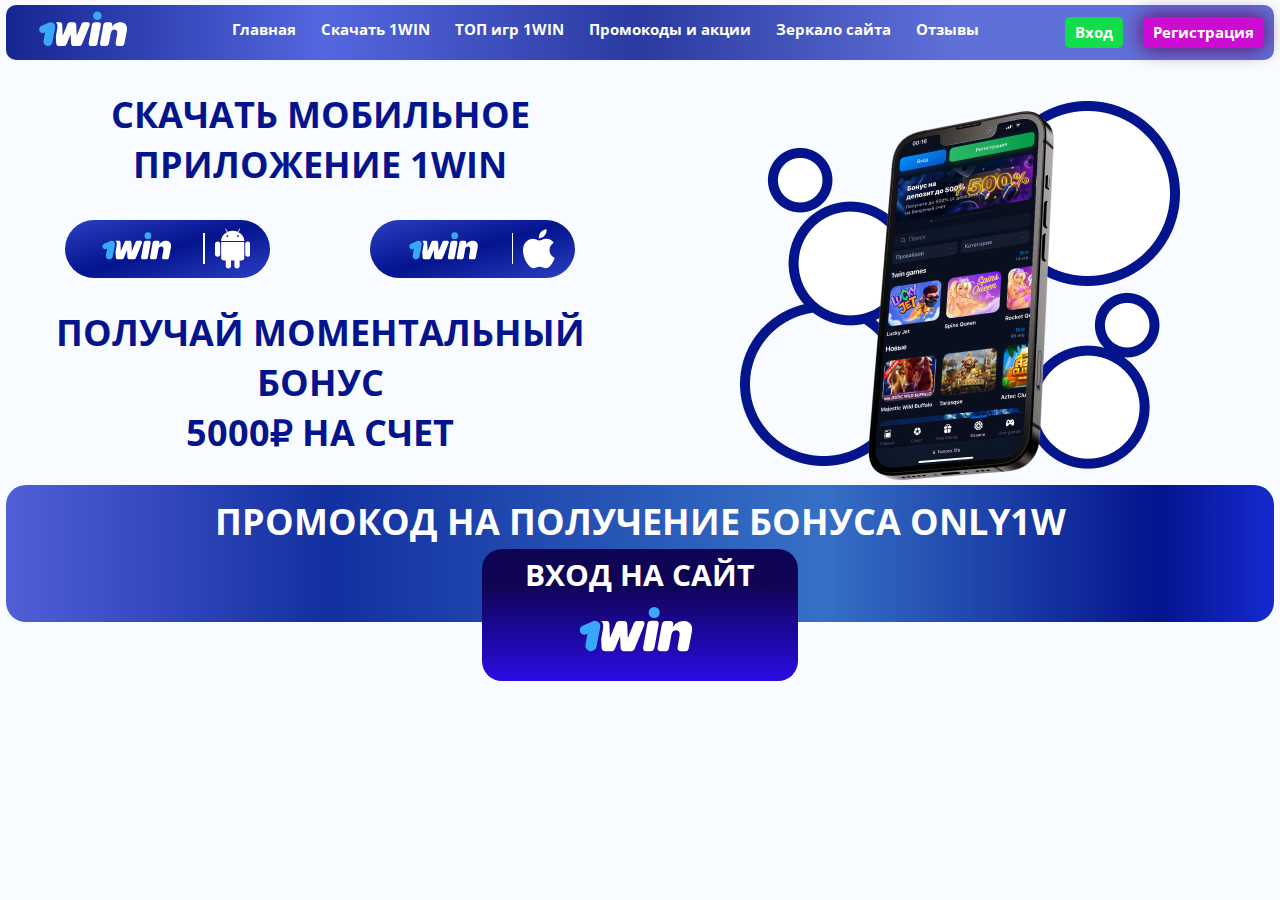
==== download.html @ 94559696 "add title download page" ====
<!DOCTYPE html>
<html lang="en">

<head>
    <meta charset="UTF-8">
    <meta name="viewport" content="width=device-width, initial-scale=1.0">
    <link rel="preconnect" href="https://fonts.googleapis.com">
    <link rel="preconnect" href="https://fonts.gstatic.com" crossorigin>
    <link href="https://fonts.googleapis.com/css2?family=Open+Sans:ital,wght@0,300..800;1,300..800&display=swap"
        rel="stylesheet">
    <link rel="stylesheet"
        href="https://fonts.googleapis.com/css2?family=Material+Symbols+Outlined:opsz,wght,FILL,GRAD@20..48,100..700,0..1,-50..200" />
    <link rel="stylesheet" href="./css/reset.css">
    <link rel="stylesheet" href="./css/index.css">
    <title>1win</title>
</head>

<body>
    <div class="wrapper">
        <div class="wrapper">

            <header>
                <div class="burger">
                    <div class="burger_button" id="burger_button">
                        <div class="burger_menu" id="burger_menu">
                            <hr id="burger_hr" class="burger_hr">
                        </div>
                    </div>

                </div>
                <div class="logo">
                    <svg data-v-66724ed8="" version="1.1" class="logo_img" xmlns="http://www.w3.org/2000/svg" x="0px"
                        y="0px" viewBox="0 0 970 493" xml:space="preserve">
                        <rect data-v-66724ed8="" x="0.1" y="0" width="970" height="493" class="st0" fill="none">
                        </rect>
                        <g data-v-66724ed8="">
                            <linearGradient data-v-66724ed8="" gradientUnits="userSpaceOnUse" x1="170.9794" y1="475.136"
                                x2="170.9794" y2="252.1185" gradientTransform="matrix(1 0 0 1 0 -92.9841)">
                                <stop data-v-66724ed8="" offset="0" style="stop-color: rgb(1, 103, 202);"></stop>
                                <stop data-v-66724ed8="" offset="1" style="stop-color: rgb(56, 168, 250);"></stop>
                            </linearGradient>
                            <path data-v-66724ed8="" fill="rgb(56, 168, 250)"
                                d="M235,207.3c3.6-17.3-2.9-29.7-14.5-37.8c-10.6-7.1-24-8.1-38.2-1.1L123.3,195 c-14.8,6.7-21.2,24-14.8,38.5c6.7,14.8,23.7,21.2,38.5,14.8l7.8-3.6l-12.7,69c-3.6,20.8,9.9,37.8,28.3,41.4 c19.5,3.6,38.5-9.2,41.7-28.7L235,207.3z"
                                class="st1"></path>
                            <linearGradient data-v-66724ed8="" gradientUnits="userSpaceOnUse" x1="707.7445"
                                y1="453.6779" x2="707.7445" y2="251.8257"
                                gradientTransform="matrix(1 0 0 1 0 -92.9841)">
                                <stop data-v-66724ed8="" offset="0" style="stop-color: rgb(200, 199, 199);"></stop>
                                <stop data-v-66724ed8="" offset="7.627892e-02" style="stop-color: rgb(214, 213, 213);">
                                </stop>
                                <stop data-v-66724ed8="" offset="0.216" style="stop-color: rgb(232, 232, 232);">
                                </stop>
                                <stop data-v-66724ed8="" offset="0.3802" style="stop-color: rgb(245, 245, 245);">
                                </stop>
                                <stop data-v-66724ed8="" offset="0.5898" style="stop-color: rgb(253, 253, 253);">
                                </stop>
                                <stop data-v-66724ed8="" offset="1" style="stop-color: rgb(255, 255, 255);"></stop>
                            </linearGradient>
                            <path data-v-66724ed8="" fill="rgb(255, 255, 255)"
                                d="M771.7,164.4c-32.5-4.7-65.3,14.3-77.8,41.1l2.1-11.7c5.3-23.7-4.6-30-21.5-30h-21.9 c-20.8,0-25.5,11.3-28,24.4l-25.5,141.4c-2.1,9.6-0.7,26.2,18,26.2h30.4c18,0,21.5-14.1,24-27.6l12.3-67.9 c2.9-15.5,5.3-23,10.6-28.7c8.1-9.2,24.4-13.4,35.7-4.2c6.7,5.6,9.2,15.2,7.4,28.7l-12.3,73.5c-2.7,16.3,4.2,26.2,17.7,26.2h30.4 c17.3,0,20.8-13.4,23.3-27.6l17.8-92.1C822.7,202.9,811,170.1,771.7,164.4z"
                                class="st2"></path>
                            <linearGradient data-v-66724ed8="" gradientUnits="userSpaceOnUse" x1="576.8108"
                                y1="256.0479" x2="576.8108" y2="156.935" gradientTransform="matrix(1 0 0 1 0 -92.9841)">
                                <stop data-v-66724ed8="" offset="0" style="stop-color: rgb(1, 103, 202);"></stop>
                                <stop data-v-66724ed8="" offset="1" style="stop-color: rgb(56, 168, 250);"></stop>
                            </linearGradient>
                            <ellipse data-v-66724ed8="" fill="rgb(56, 168, 250)" cx="576.8" cy="110.7" rx="35" ry="34.7"
                                class="st3">
                            </ellipse>
                            <linearGradient data-v-66724ed8="" gradientUnits="userSpaceOnUse" x1="555.777" y1="454.0296"
                                x2="555.777" y2="252.2516" gradientTransform="matrix(1 0 0 1 0 -92.9841)">
                                <stop data-v-66724ed8="" offset="0" style="stop-color: rgb(200, 199, 199);"></stop>
                                <stop data-v-66724ed8="" offset="7.627892e-02" style="stop-color: rgb(214, 213, 213);">
                                </stop>
                                <stop data-v-66724ed8="" offset="0.216" style="stop-color: rgb(232, 232, 232);">
                                </stop>
                                <stop data-v-66724ed8="" offset="0.3802" style="stop-color: rgb(245, 245, 245);">
                                </stop>
                                <stop data-v-66724ed8="" offset="0.5898" style="stop-color: rgb(253, 253, 253);">
                                </stop>
                                <stop data-v-66724ed8="" offset="1" style="stop-color: rgb(255, 255, 255);"></stop>
                            </linearGradient>
                            <path data-v-66724ed8="" fill="rgb(255, 255, 255)"
                                d="M579,328c-2.5,14.8-6.7,27.6-24,27.6h-30.7c-14.8,0-20.2-11-17.3-25.5L532.2,188 c2.5-15.2,9.2-24.4,28-24.4h23.3c19.8,0,24.7,9.6,20.5,30L579,328z"
                                class="st4"></path>
                            <linearGradient data-v-66724ed8="" gradientUnits="userSpaceOnUse" x1="378.6454" y1="453.667"
                                x2="378.6454" y2="252.2527" gradientTransform="matrix(1 0 0 1 0 -92.9841)">
                                <stop data-v-66724ed8="" offset="0" style="stop-color: rgb(200, 199, 199);"></stop>
                                <stop data-v-66724ed8="" offset="7.627892e-02" style="stop-color: rgb(214, 213, 213);">
                                </stop>
                                <stop data-v-66724ed8="" offset="0.216" style="stop-color: rgb(232, 232, 232);">
                                </stop>
                                <stop data-v-66724ed8="" offset="0.3802" style="stop-color: rgb(245, 245, 245);">
                                </stop>
                                <stop data-v-66724ed8="" offset="0.5898" style="stop-color: rgb(253, 253, 253);">
                                </stop>
                                <stop data-v-66724ed8="" offset="1" style="stop-color: rgb(255, 255, 255);"></stop>
                            </linearGradient>
                            <path data-v-66724ed8="" fill="rgb(255, 255, 255)"
                                d="M241.2,163.6c7.8,9.2,17,20.5,12.3,48.1l-12,64.8l2.1,52c0.4,18.8,9.6,26.9,25.1,26.9h39.6 c12.3,0,17.7-9.6,22.6-21.5l30-73.9l3.2,70.7c0.4,15.5,8.1,25.1,22.6,25.1h44.9c12.7,0,18-7.8,23.7-21.5l57.6-141.4 c6.3-14.5,2.5-29-13.1-29h-28.7c-10.6,0-18,3.6-22.3,13.8l-38.9,94.6l-3.6-84.5c-0.7-18-9.2-24-19.5-24h-29.3 c-11.7,0-18.4,4.6-21.9,13.4l-38.9,95.5l-3.6-87c-0.4-16.3-6-21.9-19.1-21.9H249H241.2L241.2,163.6z"
                                class="st5"></path>
                        </g>
                    </svg>

                </div>

                <nav>
                    <ul class="nav_list">
                        <li><a href="./index.html">Главная</a>
                            <hr>
                        </li>
                        <li><a href="./download.html">Скачать 1WIN</a>
                            <hr>
                        </li>
                        <li><a href="">ТОП игр 1WIN</a>
                            <hr>
                        </li>
                        <li><a href="">Промокоды и акции</a>
                            <hr>
                        </li>
                        <li><a href="">Зеркало сайта</a>
                            <hr>
                        </li>
                        <li><a href="">Отзывы</a>
                            <hr>
                        </li>
                    </ul>
                </nav>

                <div class="registration">
                    <button class="nav_button">Вход</button>
                    <button class="nav_button reg_button">Регистрация</button>
                </div>


            </header>
            <div id="burger_wrapper" class="burger_wrapper">
                <div class="wrapper_nav_burger">
                    <nav id="burger_nav" class="burger_nav">
                        <ul class="burger_list" id="burger_list">
                            <li><a href="">Главная</a>
                                <hr>
                            </li>
                            <li><a href="">Скачать 1WIN</a>
                                <hr>
                            </li>
                            <li><a href="">ТОП игр 1WIN</a>
                                <hr>
                            </li>
                            <li><a href="">Промокоды и акции</a>
                                <hr>
                            </li>
                            <li><a href="">Зеркало сайта</a>
                                <hr>
                            </li>
                            <li><a href="">Отзывы</a>
                                <hr>
                            </li>
                        </ul>
                    </nav>
                </div>
            </div>
            <main>
                <div class="download_section">
                <section class="download_title">
                    <h1>СКАЧАТЬ МОБИЛЬНОЕ<br> ПРИЛОЖЕНИЕ 1WIN</h1>
                    <div class="promo_section">
                        <div class="download_button">
                            <a href="" class="promo_logo promo_code">
                                <svg data-v-66724ed8="" version="1.1" class="logo_img"
                                    xmlns="http://www.w3.org/2000/svg" x="0px" y="0px" viewBox="0 0 970 493"
                                    xml:space="preserve">
                                    <rect data-v-66724ed8="" x="0.1" y="0" width="970" height="493" class="st0"
                                        fill="none">
                                    </rect>
                                    <g data-v-66724ed8="">
                                        <linearGradient data-v-66724ed8="" gradientUnits="userSpaceOnUse" x1="170.9794"
                                            y1="475.136" x2="170.9794" y2="252.1185"
                                            gradientTransform="matrix(1 0 0 1 0 -92.9841)">
                                            <stop data-v-66724ed8="" offset="0" style="stop-color: rgb(1, 103, 202);">
                                            </stop>
                                            <stop data-v-66724ed8="" offset="1" style="stop-color: rgb(56, 168, 250);">
                                            </stop>
                                        </linearGradient>
                                        <path data-v-66724ed8="" fill="rgb(56, 168, 250)"
                                            d="M235,207.3c3.6-17.3-2.9-29.7-14.5-37.8c-10.6-7.1-24-8.1-38.2-1.1L123.3,195 c-14.8,6.7-21.2,24-14.8,38.5c6.7,14.8,23.7,21.2,38.5,14.8l7.8-3.6l-12.7,69c-3.6,20.8,9.9,37.8,28.3,41.4 c19.5,3.6,38.5-9.2,41.7-28.7L235,207.3z"
                                            class="st1"></path>
                                        <linearGradient data-v-66724ed8="" gradientUnits="userSpaceOnUse" x1="707.7445"
                                            y1="453.6779" x2="707.7445" y2="251.8257"
                                            gradientTransform="matrix(1 0 0 1 0 -92.9841)">
                                            <stop data-v-66724ed8="" offset="0" style="stop-color: rgb(200, 199, 199);">
                                            </stop>
                                            <stop data-v-66724ed8="" offset="7.627892e-02"
                                                style="stop-color: rgb(214, 213, 213);">
                                            </stop>
                                            <stop data-v-66724ed8="" offset="0.216"
                                                style="stop-color: rgb(232, 232, 232);">
                                            </stop>
                                            <stop data-v-66724ed8="" offset="0.3802"
                                                style="stop-color: rgb(245, 245, 245);">
                                            </stop>
                                            <stop data-v-66724ed8="" offset="0.5898"
                                                style="stop-color: rgb(253, 253, 253);">
                                            </stop>
                                            <stop data-v-66724ed8="" offset="1" style="stop-color: rgb(255, 255, 255);">
                                            </stop>
                                        </linearGradient>
                                        <path data-v-66724ed8="" fill="rgb(255, 255, 255)"
                                            d="M771.7,164.4c-32.5-4.7-65.3,14.3-77.8,41.1l2.1-11.7c5.3-23.7-4.6-30-21.5-30h-21.9 c-20.8,0-25.5,11.3-28,24.4l-25.5,141.4c-2.1,9.6-0.7,26.2,18,26.2h30.4c18,0,21.5-14.1,24-27.6l12.3-67.9 c2.9-15.5,5.3-23,10.6-28.7c8.1-9.2,24.4-13.4,35.7-4.2c6.7,5.6,9.2,15.2,7.4,28.7l-12.3,73.5c-2.7,16.3,4.2,26.2,17.7,26.2h30.4 c17.3,0,20.8-13.4,23.3-27.6l17.8-92.1C822.7,202.9,811,170.1,771.7,164.4z"
                                            class="st2"></path>
                                        <linearGradient data-v-66724ed8="" gradientUnits="userSpaceOnUse" x1="576.8108"
                                            y1="256.0479" x2="576.8108" y2="156.935"
                                            gradientTransform="matrix(1 0 0 1 0 -92.9841)">
                                            <stop data-v-66724ed8="" offset="0" style="stop-color: rgb(1, 103, 202);">
                                            </stop>
                                            <stop data-v-66724ed8="" offset="1" style="stop-color: rgb(56, 168, 250);">
                                            </stop>
                                        </linearGradient>
                                        <ellipse data-v-66724ed8="" fill="rgb(56, 168, 250)" cx="576.8" cy="110.7"
                                            rx="35" ry="34.7" class="st3">
                                        </ellipse>
                                        <linearGradient data-v-66724ed8="" gradientUnits="userSpaceOnUse" x1="555.777"
                                            y1="454.0296" x2="555.777" y2="252.2516"
                                            gradientTransform="matrix(1 0 0 1 0 -92.9841)">
                                            <stop data-v-66724ed8="" offset="0" style="stop-color: rgb(200, 199, 199);">
                                            </stop>
                                            <stop data-v-66724ed8="" offset="7.627892e-02"
                                                style="stop-color: rgb(214, 213, 213);">
                                            </stop>
                                            <stop data-v-66724ed8="" offset="0.216"
                                                style="stop-color: rgb(232, 232, 232);">
                                            </stop>
                                            <stop data-v-66724ed8="" offset="0.3802"
                                                style="stop-color: rgb(245, 245, 245);">
                                            </stop>
                                            <stop data-v-66724ed8="" offset="0.5898"
                                                style="stop-color: rgb(253, 253, 253);">
                                            </stop>
                                            <stop data-v-66724ed8="" offset="1" style="stop-color: rgb(255, 255, 255);">
                                            </stop>
                                        </linearGradient>
                                        <path data-v-66724ed8="" fill="rgb(255, 255, 255)"
                                            d="M579,328c-2.5,14.8-6.7,27.6-24,27.6h-30.7c-14.8,0-20.2-11-17.3-25.5L532.2,188 c2.5-15.2,9.2-24.4,28-24.4h23.3c19.8,0,24.7,9.6,20.5,30L579,328z"
                                            class="st4"></path>
                                        <linearGradient data-v-66724ed8="" gradientUnits="userSpaceOnUse" x1="378.6454"
                                            y1="453.667" x2="378.6454" y2="252.2527"
                                            gradientTransform="matrix(1 0 0 1 0 -92.9841)">
                                            <stop data-v-66724ed8="" offset="0" style="stop-color: rgb(200, 199, 199);">
                                            </stop>
                                            <stop data-v-66724ed8="" offset="7.627892e-02"
                                                style="stop-color: rgb(214, 213, 213);">
                                            </stop>
                                            <stop data-v-66724ed8="" offset="0.216"
                                                style="stop-color: rgb(232, 232, 232);">
                                            </stop>
                                            <stop data-v-66724ed8="" offset="0.3802"
                                                style="stop-color: rgb(245, 245, 245);">
                                            </stop>
                                            <stop data-v-66724ed8="" offset="0.5898"
                                                style="stop-color: rgb(253, 253, 253);">
                                            </stop>
                                            <stop data-v-66724ed8="" offset="1" style="stop-color: rgb(255, 255, 255);">
                                            </stop>
                                        </linearGradient>
                                        <path data-v-66724ed8="" fill="rgb(255, 255, 255)"
                                            d="M241.2,163.6c7.8,9.2,17,20.5,12.3,48.1l-12,64.8l2.1,52c0.4,18.8,9.6,26.9,25.1,26.9h39.6 c12.3,0,17.7-9.6,22.6-21.5l30-73.9l3.2,70.7c0.4,15.5,8.1,25.1,22.6,25.1h44.9c12.7,0,18-7.8,23.7-21.5l57.6-141.4 c6.3-14.5,2.5-29-13.1-29h-28.7c-10.6,0-18,3.6-22.3,13.8l-38.9,94.6l-3.6-84.5c-0.7-18-9.2-24-19.5-24h-29.3 c-11.7,0-18.4,4.6-21.9,13.4l-38.9,95.5l-3.6-87c-0.4-16.3-6-21.9-19.1-21.9H249H241.2L241.2,163.6z"
                                            class="st5"></path>
                                    </g>
                                </svg>
                                <hr><svg width="54" height="61" viewBox="0 0 54 61" fill=""
                                    xmlns="http://www.w3.org/2000/svg">
                                    <path
                                        d="M35.6415 5.59664L38.4292 0.796199C38.465 0.734612 38.4877 0.666905 38.4961 0.596941C38.5044 0.526977 38.4982 0.456128 38.4779 0.388439C38.4576 0.320749 38.4235 0.257544 38.3776 0.202434C38.3316 0.147323 38.2748 0.101385 38.2103 0.067244C38.08 -0.00170797 37.9263 -0.0184266 37.7831 0.0207662C37.6399 0.059959 37.5188 0.151853 37.4466 0.276232L34.628 5.12987C32.2232 4.12356 29.6259 3.60401 27 3.60401C24.3742 3.60401 21.7769 4.12356 19.3721 5.12987L16.5534 0.276232C16.4812 0.151853 16.3601 0.059959 16.2169 0.0207662C16.0737 -0.0184266 15.92 -0.00170796 15.7897 0.067244C15.6594 0.136196 15.5631 0.251733 15.5221 0.388439C15.481 0.525144 15.4985 0.67182 15.5708 0.796199L18.3585 5.59666C15.7049 6.84521 13.4627 8.76723 11.878 11.1519C10.2933 13.5365 9.42725 16.2917 9.37483 19.1152H44.6253C44.5729 16.2917 43.7068 13.5365 42.1221 11.1519C40.5374 8.7672 38.2952 6.84518 35.6415 5.59664ZM18.8652 12.9587C18.574 12.9587 18.2894 12.8763 18.0474 12.7219C17.8053 12.5675 17.6167 12.3481 17.5053 12.0914C17.3938 11.8346 17.3647 11.5521 17.4215 11.2796C17.4783 11.0071 17.6185 10.7567 17.8243 10.5602C18.0302 10.3637 18.2925 10.2299 18.578 10.1757C18.8635 10.1215 19.1595 10.1493 19.4284 10.2557C19.6974 10.362 19.9273 10.5421 20.089 10.7731C20.2508 11.0042 20.3371 11.2758 20.3371 11.5537C20.3367 11.9262 20.1814 12.2833 19.9055 12.5467C19.6295 12.8101 19.2554 12.9583 18.8652 12.9587ZM35.1348 12.9587C34.8437 12.9587 34.5591 12.8763 34.3171 12.7219C34.075 12.5675 33.8864 12.3481 33.775 12.0914C33.6635 11.8346 33.6344 11.5521 33.6912 11.2796C33.748 11.0071 33.8882 10.7567 34.094 10.5602C34.2999 10.3637 34.5622 10.2299 34.8477 10.1757C35.1332 10.1215 35.4292 10.1493 35.6981 10.2557C35.9671 10.362 36.197 10.5421 36.3587 10.7731C36.5205 11.0042 36.6068 11.2758 36.6068 11.5537C36.6063 11.9262 36.4511 12.2833 36.1752 12.5467C35.8992 12.8101 35.5251 12.9583 35.1348 12.9587ZM9.37457 44.8315C9.37457 45.9102 9.8235 46.9447 10.6226 47.7075C11.4217 48.4702 12.5056 48.8988 13.6357 48.8988H16.4634V57.2182C16.462 57.7144 16.5631 58.2059 16.7611 58.6647C16.959 59.1234 17.2498 59.5404 17.6169 59.8917C17.9839 60.243 18.42 60.5218 18.9001 60.7119C19.3802 60.9021 19.8949 61 20.4147 61C20.9344 61 21.4491 60.9021 21.9292 60.7119C22.4093 60.5218 22.8454 60.243 23.2124 59.8917C23.5795 59.5404 23.8703 59.1234 24.0682 58.6647C24.2662 58.2059 24.3673 57.7144 24.3659 57.2182V48.8988H29.6341V57.2182C29.6327 57.7144 29.7338 58.2059 29.9318 58.6647C30.1297 59.1234 30.4205 59.5404 30.7876 59.8917C31.1546 60.243 31.5907 60.5218 32.0708 60.7119C32.5509 60.9021 33.0656 61 33.5853 61C34.1051 61 34.6198 60.9021 35.0999 60.7119C35.58 60.5218 36.0161 60.243 36.3831 59.8917C36.7502 59.5404 37.041 59.1234 37.2389 58.6647C37.4369 58.2059 37.538 57.7144 37.5366 57.2182V48.8988H40.3644C41.4946 48.8988 42.5784 48.4702 43.3775 47.7075C44.1766 46.9447 44.6255 45.9102 44.6255 44.8315V20.4462H9.37457V44.8315ZM3.95128 19.7991C2.9037 19.8003 1.89937 20.198 1.15862 20.905C0.41787 21.6121 0.00119833 22.5708 1.45232e-05 23.5707V39.2852C-0.00139472 39.7813 0.099768 40.2729 0.297707 40.7316C0.495646 41.1904 0.786471 41.6074 1.15352 41.9587C1.52057 42.31 1.95663 42.5887 2.43672 42.7789C2.91681 42.9691 3.4315 43.067 3.95129 43.067C4.47109 43.067 4.98577 42.9691 5.46586 42.7789C5.94595 42.5887 6.38201 42.31 6.74906 41.9587C7.11611 41.6074 7.40694 41.1904 7.60488 40.7316C7.80282 40.2729 7.90398 39.7813 7.90257 39.2852V23.5707C7.90139 22.5708 7.48471 21.6121 6.74396 20.905C6.0032 20.198 4.99886 19.8002 3.95128 19.7991ZM50.0487 19.7991C49.0011 19.8002 47.9968 20.198 47.256 20.905C46.5153 21.6121 46.0986 22.5708 46.0974 23.5707V39.2852C46.096 39.7813 46.1972 40.2729 46.3951 40.7316C46.5931 41.1904 46.8839 41.6074 47.2509 41.9587C47.618 42.31 48.054 42.5887 48.5341 42.7789C49.0142 42.9691 49.5289 43.067 50.0487 43.067C50.5685 43.067 51.0832 42.9691 51.5633 42.7789C52.0434 42.5887 52.4794 42.31 52.8465 41.9587C53.2135 41.6074 53.5043 41.1904 53.7023 40.7316C53.9002 40.2729 54.0014 39.7813 54 39.2852V23.5707C53.9988 22.5708 53.5821 21.6121 52.8414 20.905C52.1006 20.198 51.0963 19.8003 50.0487 19.7991Z"
                                        fill="white" />
                                </svg>
                            </a>
                            <a href="" class="promo_logo promo_code">
                                <svg data-v-66724ed8="" version="1.1" class="logo_img"
                                    xmlns="http://www.w3.org/2000/svg" x="0px" y="0px" viewBox="0 0 970 493"
                                    xml:space="preserve">
                                    <rect data-v-66724ed8="" x="0.1" y="0" width="970" height="493" class="st0"
                                        fill="none">
                                    </rect>
                                    <g data-v-66724ed8="">
                                        <linearGradient data-v-66724ed8="" gradientUnits="userSpaceOnUse" x1="170.9794"
                                            y1="475.136" x2="170.9794" y2="252.1185"
                                            gradientTransform="matrix(1 0 0 1 0 -92.9841)">
                                            <stop data-v-66724ed8="" offset="0" style="stop-color: rgb(1, 103, 202);">
                                            </stop>
                                            <stop data-v-66724ed8="" offset="1" style="stop-color: rgb(56, 168, 250);">
                                            </stop>
                                        </linearGradient>
                                        <path data-v-66724ed8="" fill="rgb(56, 168, 250)"
                                            d="M235,207.3c3.6-17.3-2.9-29.7-14.5-37.8c-10.6-7.1-24-8.1-38.2-1.1L123.3,195 c-14.8,6.7-21.2,24-14.8,38.5c6.7,14.8,23.7,21.2,38.5,14.8l7.8-3.6l-12.7,69c-3.6,20.8,9.9,37.8,28.3,41.4 c19.5,3.6,38.5-9.2,41.7-28.7L235,207.3z"
                                            class="st1"></path>
                                        <linearGradient data-v-66724ed8="" gradientUnits="userSpaceOnUse" x1="707.7445"
                                            y1="453.6779" x2="707.7445" y2="251.8257"
                                            gradientTransform="matrix(1 0 0 1 0 -92.9841)">
                                            <stop data-v-66724ed8="" offset="0" style="stop-color: rgb(200, 199, 199);">
                                            </stop>
                                            <stop data-v-66724ed8="" offset="7.627892e-02"
                                                style="stop-color: rgb(214, 213, 213);">
                                            </stop>
                                            <stop data-v-66724ed8="" offset="0.216"
                                                style="stop-color: rgb(232, 232, 232);">
                                            </stop>
                                            <stop data-v-66724ed8="" offset="0.3802"
                                                style="stop-color: rgb(245, 245, 245);">
                                            </stop>
                                            <stop data-v-66724ed8="" offset="0.5898"
                                                style="stop-color: rgb(253, 253, 253);">
                                            </stop>
                                            <stop data-v-66724ed8="" offset="1" style="stop-color: rgb(255, 255, 255);">
                                            </stop>
                                        </linearGradient>
                                        <path data-v-66724ed8="" fill="rgb(255, 255, 255)"
                                            d="M771.7,164.4c-32.5-4.7-65.3,14.3-77.8,41.1l2.1-11.7c5.3-23.7-4.6-30-21.5-30h-21.9 c-20.8,0-25.5,11.3-28,24.4l-25.5,141.4c-2.1,9.6-0.7,26.2,18,26.2h30.4c18,0,21.5-14.1,24-27.6l12.3-67.9 c2.9-15.5,5.3-23,10.6-28.7c8.1-9.2,24.4-13.4,35.7-4.2c6.7,5.6,9.2,15.2,7.4,28.7l-12.3,73.5c-2.7,16.3,4.2,26.2,17.7,26.2h30.4 c17.3,0,20.8-13.4,23.3-27.6l17.8-92.1C822.7,202.9,811,170.1,771.7,164.4z"
                                            class="st2"></path>
                                        <linearGradient data-v-66724ed8="" gradientUnits="userSpaceOnUse" x1="576.8108"
                                            y1="256.0479" x2="576.8108" y2="156.935"
                                            gradientTransform="matrix(1 0 0 1 0 -92.9841)">
                                            <stop data-v-66724ed8="" offset="0" style="stop-color: rgb(1, 103, 202);">
                                            </stop>
                                            <stop data-v-66724ed8="" offset="1" style="stop-color: rgb(56, 168, 250);">
                                            </stop>
                                        </linearGradient>
                                        <ellipse data-v-66724ed8="" fill="rgb(56, 168, 250)" cx="576.8" cy="110.7"
                                            rx="35" ry="34.7" class="st3">
                                        </ellipse>
                                        <linearGradient data-v-66724ed8="" gradientUnits="userSpaceOnUse" x1="555.777"
                                            y1="454.0296" x2="555.777" y2="252.2516"
                                            gradientTransform="matrix(1 0 0 1 0 -92.9841)">
                                            <stop data-v-66724ed8="" offset="0" style="stop-color: rgb(200, 199, 199);">
                                            </stop>
                                            <stop data-v-66724ed8="" offset="7.627892e-02"
                                                style="stop-color: rgb(214, 213, 213);">
                                            </stop>
                                            <stop data-v-66724ed8="" offset="0.216"
                                                style="stop-color: rgb(232, 232, 232);">
                                            </stop>
                                            <stop data-v-66724ed8="" offset="0.3802"
                                                style="stop-color: rgb(245, 245, 245);">
                                            </stop>
                                            <stop data-v-66724ed8="" offset="0.5898"
                                                style="stop-color: rgb(253, 253, 253);">
                                            </stop>
                                            <stop data-v-66724ed8="" offset="1" style="stop-color: rgb(255, 255, 255);">
                                            </stop>
                                        </linearGradient>
                                        <path data-v-66724ed8="" fill="rgb(255, 255, 255)"
                                            d="M579,328c-2.5,14.8-6.7,27.6-24,27.6h-30.7c-14.8,0-20.2-11-17.3-25.5L532.2,188 c2.5-15.2,9.2-24.4,28-24.4h23.3c19.8,0,24.7,9.6,20.5,30L579,328z"
                                            class="st4"></path>
                                        <linearGradient data-v-66724ed8="" gradientUnits="userSpaceOnUse" x1="378.6454"
                                            y1="453.667" x2="378.6454" y2="252.2527"
                                            gradientTransform="matrix(1 0 0 1 0 -92.9841)">
                                            <stop data-v-66724ed8="" offset="0" style="stop-color: rgb(200, 199, 199);">
                                            </stop>
                                            <stop data-v-66724ed8="" offset="7.627892e-02"
                                                style="stop-color: rgb(214, 213, 213);">
                                            </stop>
                                            <stop data-v-66724ed8="" offset="0.216"
                                                style="stop-color: rgb(232, 232, 232);">
                                            </stop>
                                            <stop data-v-66724ed8="" offset="0.3802"
                                                style="stop-color: rgb(245, 245, 245);">
                                            </stop>
                                            <stop data-v-66724ed8="" offset="0.5898"
                                                style="stop-color: rgb(253, 253, 253);">
                                            </stop>
                                            <stop data-v-66724ed8="" offset="1" style="stop-color: rgb(255, 255, 255);">
                                            </stop>
                                        </linearGradient>
                                        <path data-v-66724ed8="" fill="rgb(255, 255, 255)"
                                            d="M241.2,163.6c7.8,9.2,17,20.5,12.3,48.1l-12,64.8l2.1,52c0.4,18.8,9.6,26.9,25.1,26.9h39.6 c12.3,0,17.7-9.6,22.6-21.5l30-73.9l3.2,70.7c0.4,15.5,8.1,25.1,22.6,25.1h44.9c12.7,0,18-7.8,23.7-21.5l57.6-141.4 c6.3-14.5,2.5-29-13.1-29h-28.7c-10.6,0-18,3.6-22.3,13.8l-38.9,94.6l-3.6-84.5c-0.7-18-9.2-24-19.5-24h-29.3 c-11.7,0-18.4,4.6-21.9,13.4l-38.9,95.5l-3.6-87c-0.4-16.3-6-21.9-19.1-21.9H249H241.2L241.2,163.6z"
                                            class="st5"></path>
                                    </g>
                                </svg>
                                <hr><svg width="47" height="58" viewBox="0 0 47 58" fill="none"
                                    xmlns="http://www.w3.org/2000/svg">
                                    <path
                                        d="M31.8657 9.17125C32.9526 7.91855 33.7813 6.46349 34.3043 4.88962C34.8272 3.31575 35.0342 1.65407 34.9132 0C31.5764 0.26935 28.4789 1.83872 26.2882 4.37C25.2391 5.58318 24.4441 6.99453 23.9502 8.52048C23.4564 10.0464 23.2738 11.656 23.4132 13.2538C25.0408 13.2673 26.6498 12.9061 28.1155 12.1982C29.5812 11.4903 30.8644 10.4546 31.8657 9.17125ZM39.1107 30.5613C39.1299 28.3582 39.7102 26.1965 40.7968 24.28C41.8833 22.3634 43.4402 20.7554 45.3207 19.6075C44.1339 17.8976 42.5651 16.4876 40.7386 15.4896C38.9121 14.4915 36.8782 13.9327 34.7982 13.8575C30.3132 13.3975 26.1732 16.4737 23.7869 16.4737C21.4007 16.4737 18.0369 13.915 14.2994 13.9725C11.856 14.053 9.47523 14.7654 7.3892 16.0402C5.30318 17.315 3.58316 19.1086 2.39692 21.2463C-2.66308 30.0438 1.10317 43.125 6.16317 50.2262C8.46317 53.705 11.3382 57.6437 15.1332 57.5C18.9282 57.3563 20.1644 55.1425 24.5632 55.1425C28.9619 55.1425 30.3132 57.5 34.0507 57.4137C37.7882 57.3275 40.4332 53.8488 42.8482 50.37C44.5589 47.8444 45.8953 45.0846 46.8157 42.1763C44.5372 41.2045 42.5932 39.5867 41.2239 37.5225C39.8546 35.4583 39.1199 33.0383 39.1107 30.5613Z"
                                        fill="white" />
                                </svg>
                                </svg>
                            </a>
                        </div>

                        

                    </div>
                    <h3>ПОЛУЧАЙ МОМЕНТАЛЬНЫЙ БОНУС<br> 5000₽ НА СЧЕТ</h3>
                </section>
                <div class="download_img"><img src="./img/phone1.png" alt=""></div></div>
                <section class="title"><h2>ПРОМОКОД НА ПОЛУЧЕНИЕ БОНУСА <span>ONLY1W</span></h2>
                    <section id="link_site">
                        <h4>ВХОД НА САЙТ</h4>
                        <div class="title_img">
                        <svg data-v-66724ed8="" version="1.1" class="logo_img" xmlns="http://www.w3.org/2000/svg" x="0px"
                        y="0px" viewBox="0 0 970 493" xml:space="preserve">
                        <rect data-v-66724ed8="" x="0.1" y="0" width="970" height="493" class="st0" fill="none">
                        </rect>
                        <g data-v-66724ed8="">
                            <linearGradient data-v-66724ed8=""  gradientUnits="userSpaceOnUse" x1="170.9794"
                                y1="475.136" x2="170.9794" y2="252.1185" gradientTransform="matrix(1 0 0 1 0 -92.9841)">
                                <stop data-v-66724ed8="" offset="0" style="stop-color: rgb(1, 103, 202);"></stop>
                                <stop data-v-66724ed8="" offset="1" style="stop-color: rgb(56, 168, 250);"></stop>
                            </linearGradient>
                            <path data-v-66724ed8=""  fill="rgb(56, 168, 250)"
                                d="M235,207.3c3.6-17.3-2.9-29.7-14.5-37.8c-10.6-7.1-24-8.1-38.2-1.1L123.3,195 c-14.8,6.7-21.2,24-14.8,38.5c6.7,14.8,23.7,21.2,38.5,14.8l7.8-3.6l-12.7,69c-3.6,20.8,9.9,37.8,28.3,41.4 c19.5,3.6,38.5-9.2,41.7-28.7L235,207.3z"
                                class="st1"></path>
                            <linearGradient data-v-66724ed8=""  gradientUnits="userSpaceOnUse" x1="707.7445"
                                y1="453.6779" x2="707.7445" y2="251.8257" gradientTransform="matrix(1 0 0 1 0 -92.9841)">
                                <stop data-v-66724ed8="" offset="0" style="stop-color: rgb(200, 199, 199);"></stop>
                                <stop data-v-66724ed8="" offset="7.627892e-02" style="stop-color: rgb(214, 213, 213);">
                                </stop>
                                <stop data-v-66724ed8="" offset="0.216" style="stop-color: rgb(232, 232, 232);">
                                </stop>
                                <stop data-v-66724ed8="" offset="0.3802" style="stop-color: rgb(245, 245, 245);">
                                </stop>
                                <stop data-v-66724ed8="" offset="0.5898" style="stop-color: rgb(253, 253, 253);">
                                </stop>
                                <stop data-v-66724ed8="" offset="1" style="stop-color: rgb(255, 255, 255);"></stop>
                            </linearGradient>
                            <path data-v-66724ed8="" fill="rgb(255, 255, 255)" 
                                d="M771.7,164.4c-32.5-4.7-65.3,14.3-77.8,41.1l2.1-11.7c5.3-23.7-4.6-30-21.5-30h-21.9 c-20.8,0-25.5,11.3-28,24.4l-25.5,141.4c-2.1,9.6-0.7,26.2,18,26.2h30.4c18,0,21.5-14.1,24-27.6l12.3-67.9 c2.9-15.5,5.3-23,10.6-28.7c8.1-9.2,24.4-13.4,35.7-4.2c6.7,5.6,9.2,15.2,7.4,28.7l-12.3,73.5c-2.7,16.3,4.2,26.2,17.7,26.2h30.4 c17.3,0,20.8-13.4,23.3-27.6l17.8-92.1C822.7,202.9,811,170.1,771.7,164.4z"
                                class="st2"></path>
                            <linearGradient data-v-66724ed8=""  gradientUnits="userSpaceOnUse" x1="576.8108"
                                y1="256.0479" x2="576.8108" y2="156.935" gradientTransform="matrix(1 0 0 1 0 -92.9841)">
                                <stop data-v-66724ed8="" offset="0" style="stop-color: rgb(1, 103, 202);"></stop>
                                <stop data-v-66724ed8="" offset="1" style="stop-color: rgb(56, 168, 250);"></stop>
                            </linearGradient>
                            <ellipse data-v-66724ed8="" fill="rgb(56, 168, 250)"  cx="576.8" cy="110.7" rx="35"
                                ry="34.7" class="st3">
                            </ellipse>
                            <linearGradient data-v-66724ed8=""  gradientUnits="userSpaceOnUse" x1="555.777"
                                y1="454.0296" x2="555.777" y2="252.2516" gradientTransform="matrix(1 0 0 1 0 -92.9841)">
                                <stop data-v-66724ed8="" offset="0" style="stop-color: rgb(200, 199, 199);"></stop>
                                <stop data-v-66724ed8="" offset="7.627892e-02" style="stop-color: rgb(214, 213, 213);">
                                </stop>
                                <stop data-v-66724ed8="" offset="0.216" style="stop-color: rgb(232, 232, 232);">
                                </stop>
                                <stop data-v-66724ed8="" offset="0.3802" style="stop-color: rgb(245, 245, 245);">
                                </stop>
                                <stop data-v-66724ed8="" offset="0.5898" style="stop-color: rgb(253, 253, 253);">
                                </stop>
                                <stop data-v-66724ed8="" offset="1" style="stop-color: rgb(255, 255, 255);"></stop>
                            </linearGradient>
                            <path data-v-66724ed8="" fill="rgb(255, 255, 255)" 
                                d="M579,328c-2.5,14.8-6.7,27.6-24,27.6h-30.7c-14.8,0-20.2-11-17.3-25.5L532.2,188 c2.5-15.2,9.2-24.4,28-24.4h23.3c19.8,0,24.7,9.6,20.5,30L579,328z"
                                class="st4"></path>
                            <linearGradient data-v-66724ed8=""  gradientUnits="userSpaceOnUse" x1="378.6454"
                                y1="453.667" x2="378.6454" y2="252.2527" gradientTransform="matrix(1 0 0 1 0 -92.9841)">
                                <stop data-v-66724ed8="" offset="0" style="stop-color: rgb(200, 199, 199);"></stop>
                                <stop data-v-66724ed8="" offset="7.627892e-02" style="stop-color: rgb(214, 213, 213);">
                                </stop>
                                <stop data-v-66724ed8="" offset="0.216" style="stop-color: rgb(232, 232, 232);">
                                </stop>
                                <stop data-v-66724ed8="" offset="0.3802" style="stop-color: rgb(245, 245, 245);">
                                </stop>
                                <stop data-v-66724ed8="" offset="0.5898" style="stop-color: rgb(253, 253, 253);">
                                </stop>
                                <stop data-v-66724ed8="" offset="1" style="stop-color: rgb(255, 255, 255);"></stop>
                            </linearGradient>
                            <path data-v-66724ed8="" fill="rgb(255, 255, 255)" 
                                d="M241.2,163.6c7.8,9.2,17,20.5,12.3,48.1l-12,64.8l2.1,52c0.4,18.8,9.6,26.9,25.1,26.9h39.6 c12.3,0,17.7-9.6,22.6-21.5l30-73.9l3.2,70.7c0.4,15.5,8.1,25.1,22.6,25.1h44.9c12.7,0,18-7.8,23.7-21.5l57.6-141.4 c6.3-14.5,2.5-29-13.1-29h-28.7c-10.6,0-18,3.6-22.3,13.8l-38.9,94.6l-3.6-84.5c-0.7-18-9.2-24-19.5-24h-29.3 c-11.7,0-18.4,4.6-21.9,13.4l-38.9,95.5l-3.6-87c-0.4-16.3-6-21.9-19.1-21.9H249H241.2L241.2,163.6z"
                                class="st5"></path>
                        </g>
                    </svg></div>
                    </section></section>
            </main>
        </div>
        <script src="./js/download.js"></script>
</body>

</html>
---- css/index.css ----
html {
    scroll-behavior: smooth;
}

body {
    background: #F8FBFF;
    ;
}

h1 {
    font-family: 'Open Sans', sans-serif;
    font-weight: 700;
    font-size: clamp(18px, 2.8vw, 40px);

    line-height: 50px;
    text-align: center;
    color: #04148D;
}

h2 {
    font-family: 'Open Sans', sans-serif;
    font-size: clamp(18px, 2.8vw, 40px);
    font-weight: 700;
    line-height: 150%;
    letter-spacing: 0em;
    text-align: center;
    color: #fff;
    padding-top: 10px;
}

h3 {
    font-family: 'Open Sans', sans-serif;
    font-weight: 700;
    /* font-size: 2.2vw; */
    font-size: clamp(18px, 2.8vw, 40px);
    line-height: 50px;

    /* line-height: 3.5vw; */
    text-align: center;
    color: #04148D;
}

h4 {
    font-family: 'Open Sans', sans-serif;
    font-size: clamp(14px, 2.5vw, 30px);
    font-weight: 700;
    line-height: 41px;
    letter-spacing: 0em;
    text-align: center;
    color: #fff;
    /* padding: 10px 65px; */
}

.wrapper {
    max-width: 1440px;
    width: 100%;
    height: 100%;
    display: flex;
    flex-direction: column;
    /* justify-content: center; */
    align-items: center;
    margin: 0 auto;
    position: relative;
}


header {
    display: flex;
    justify-content: space-between;
    align-items: center;
    width: 99%;
    background: linear-gradient(to right, #152691, #5467df, #2a3aa1, #5F70D8, #5F70D8);
    border-radius: 10px;
    position: fixed;
    height: 55px;
    margin-top: 5px;
    padding: 0 10px;
    max-width: 1440px;
    position: relative;
    z-index: 200;
}

.logo {
    padding-left: 10px;
    display: flex;
    align-items: center;
    gap: 20px;
    width: 130px;
}

.logo_img {
    width: 100%;
    height: 100%;
}

.nav_list {
    display: flex;
    list-style: none;
    justify-content: space-around;
    gap: 25px;
    padding: 0 15px;
}

.nav_list li {
    display: flex;
    flex-direction: column;
    align-items: center;
    height: 100%;
    gap: 4px;
}

.line {
    height: 1px;
}

.nav_list hr {
    width: 0%;
    background-color: #fff;
    height: 2px;
    transition: .3s;
}

.nav_list a {
    color: #fff;
    text-decoration: none;
    font-family: "Open Sans", sans-serif;
    font-weight: 700;
    font-size: clamp(14px, 1.2vw, 18px);
    /* font-size: 1.3vw; */

}

.nav_list li:hover hr {
    width: 100%;
}

.nav_button {
    padding: 5px 10px;
    background-color: #11DE4A;
    border-radius: 5px;
    font-family: "Open Sans", sans-serif;
    font-weight: 700;
    /* font-size: 1vw; */
    color: #fff;
    font-size: clamp(12px, 1.2vw, 18px);

}

.registration {
    display: flex;
    gap: 20px;
}

.reg_button {

    position: relative;
    /* background: linear-gradient(to right, #5F70D8, #CC0CD0, #5F70D8); */
    background: #CC0CD0;
    animation: rotate 1.3s infinite linear;
    box-shadow: 0 0 20px #68015a;


}

.reg_button:hover {
    animation-play-state: paused;

}

/* .reg_button::after {
    content: '';
    display: block;
    position: absolute;
    

    top: 0;
    left: 0;
    box-shadow: 0 0px 20px #fff;
    animation: registrat 2s linear infinite;
    
}
 */



main {
    margin-top: 30px;
    width: 100%;
}

.promo {

    width: 100%;
    display: grid;
    /* grid-template-areas: 
    promo1 promo2 
    img  img
    ; */
    grid-template-columns: 1fr 1.5fr 1fr;
    grid-template-rows: 1fr;
    align-items: center;
}

/* .promo::after{
    content: '';
    background: url(./img/1_ГЛАВ_3.png) no-repeat center/50% ;
    opacity: 0.5;
    position: absolute;
    top: 0;
    left: 0;
    width: 100%;
    height: 100%;
    z-index: -1;
} */

.promo_img {
    width: 100%;
    height: 100%;
    /* grid-area: img; */
    grid-column: 2 /3;
    object-fit: cover;
}


.promo_section {
    display: flex;
    flex-direction: column;
    align-items: center;
    gap: 20px;
    width: 100%;
    max-width: 450px;
    padding: 0 10px;
}

.promo_1 {
    /* grid-area: promo1; */
    grid-column: 1/2;
}

.promo_2 {
    /* grid-area: promo2; */
    grid-column: 3/4;
    position: relative;
    z-index: 5;
}

.promo_logo {
    display: flex;
    align-items: center;
    justify-content: center;
    background: linear-gradient(to bottom right, #2b3fc2, #04148D, #2b3fc2);
    background-position: 0 0;
    width: 16vw;
    max-width: 250px;
    border-radius: 50px;
    height: 4.5vw;
    max-height: 80px;
}

.promo p {
    font-family: 'Open Sans', sans-serif;
    font-weight: 700;
    font-size: clamp(14px, 2vw, 32px);
    /* line-height: 3vw; */
    line-height: 45px;

    text-align: center;
    color: #04148D;
}

.promo_code {
    color: #fff;
    gap: 10px;
    cursor: pointer;

}

.promo_logo hr {
    height: 65%;
    width: 2px;
    background: #fff;
}

.promo_code p {
    color: #fff;
}

#copy_modal {
    display: none;
    position: absolute;
    bottom: 85px;
    color: #000;
    background: rgba(0, 0, 0, 0.2);
    padding: 5px 10px;
    border-radius: 20px;
    font-family: 'Open Sans', sans-serif;
    opacity: 100;

}


.title {
    display: flex;
    flex-direction: column;
    align-items: center;
    justify-content: center;
    position: relative;

    width: 99%;
    margin: 0 auto;


}

.title::after {
    position: absolute;
    content: '';
    background: linear-gradient(90deg, #515FD7 0%, #1230A0 25.23%, #3670C6 64.45%, #04148D 90.79%, #1429CC 99.5%);
    top: 0;
    left: 0;
    height: 70%;
    width: 100%;
    z-index: -1;
    border-radius: 20px;
}

#link_site {
    display: flex;
    flex-direction: column;
    align-items: center;
    justify-content: center;
    width: 25%;
    background: linear-gradient(180deg, #0F0453 26.5%, #2A0CE3 100%);
    border-radius: 20px;
    padding: 5px;
}

.title_img{
    width: 50%;
    height: 100%;
}

.burger {
    display: none;
}

.burger_wrapper {
    display: none;
}

/* download page */
.download_section{
    display: flex;
    justify-content: space-around;
}
.download_title{
    display: flex;
    flex-direction: column;
    align-items: center;
    gap: 30px;
    width: 100%;
}
.download_button{
    display: flex;
    gap: 100px;
}
.download_button a{
    padding: 5px 20px;
}
.download_img{
    width: 100%;
    background: url(../img/кружочки.png) no-repeat center;
    display: flex;
    justify-content: center;
}

/*  #animation */


@keyframes copy {
    100% {
        opacity: 0;
    }
}

@keyframes rotate {

    50% {
        box-shadow: 0 0 30px #51ff00;

    }

    100% {
        box-shadow: 0 0 20px #68015a;

    }
}

/* #adaptive */

@media (max-width: 1100px) {
    h1 {
        font-size: clamp(18px, 3.5vw, 40px);
        line-height: 4.5vw;
    }

    h3 {
        font-size: clamp(18px, 3.5vw, 40px);
        line-height: 4.5vw;
    }

    header {
        margin-top: 0px;
        width: 100%;


    }

    nav {
        display: none;
    }

    .burger {
        display: flex;
    }

    .burger_button {
        display: flex;
        width: 44px;
        height: 44px;
        flex-direction: column;
        justify-content: center;
        align-items: center;
        border-radius: 100px;
        /* border: 2px solid var(--border-dark, #ffffff); */
        background: none;
    }

    .burger_menu {
        display: flex;
        width: 22px;
        height: 16px;
        position: relative;
        transition: 1s;
        margin: auto 20px;
        justify-content: center;
        align-items: center;
        /* z-index: 102; */
    }

    .burger_menu hr {
        height: 2px;
        width: 100%;
        background: #fff;
        transition: .3s;
    }

    .burger_menu::after,
    .burger_menu::before {
        content: '';
        height: 2px;
        width: 100%;
        background-color: #ffffff;
        position: absolute;
        transition: .3s;
        left: 0;
    }

    .burger_menu::before {
        top: 0;
    }

    .burger_menu::after {
        bottom: 0;
    }

    .burger_hr.burger_active {
        width: 0;
    }

    .burger_menu.burger_active::after {
        transform: rotate(45deg);
        top: 50%;
    }

    .burger_menu.burger_active::before {
        top: 50%;
        transform: rotate(-45deg);
    }

    .burger_wrapper {
        visibility: hidden;
        display: flex;
        position: absolute;
        top: 54px;
        left: 0;
        background: rgba(0, 0, 0, 0.2);
        width: 100%;
        height: 100%;
        z-index: 10;
        overflow: hidden;
        transition: .3s;
    }

    .wrapper_nav_burger {
        height: 100%;
        width: 100%;
    }

    .burger_nav {

        display: flex;
        margin: 0 auto;
        width: 100%;
        position: relative;
        justify-content: center;
        background: #fff;
        border-radius: 38px;
        transition: .3s;
        top: -400px;
        /* top: 50px; */
        /* border-top-right-radius: 10px;
        border-bottom-right-radius: 10px;
         */
    }

    .burger_list {
        display: flex;
        flex-direction: column;
        align-items: center;
        padding: 60px 20px;
        gap: 24px;
        position: relative;

    }

    .burger_list a {
        color: #04148D;
        font-weight: 700;
        font-size: 2vw;
        font-family: 'Open Sans', sans-serif;
    }

    .active_burger {
        visibility: visible;
        background: rgba(0, 0, 0, 0.8);

    }

    .active_nav {
        top: -40px;
    }

    .promo p {

        line-height: 30px;

    }

    .promo span {
        font-size: 3vw;
    }#copy_modal {
        bottom: 55px;
        font-size: 12px;
    }
}

@media (max-width: 800px) {
    h4{
        font-size: clamp(16px, 3.5vw, 30px);
    }
    main {
        margin-top: 10px;
    }

    /* h1 {

        line-height: 30px;
    }

    h3 {

        line-height: 30px;
    } */
    /* h1 {
        font-size: 20px;
        line-height: 6vw;
    }

    h3 {
        font-size: 20px;
        line-height: 6vw;
    } */
    .burger_list a {
        font-size: 4vw;

    }

    .promo {
        width: 100%;
        display: grid;
        grid-template-areas:
            'promo1 promo2'
            'img img';
        grid-template-columns: 1fr 1fr;
        grid-template-rows: 35vw 1fr;
        align-self: start;
        justify-content: center;
    }

    .promo_img {
        grid-area: img;
        object-fit: cover;
    }

    .registration {
        gap: 10px;
    }

    /* .logo_img {
        width: 14vw;
    } */

    .promo_1 {
        grid-area: promo1;
        justify-content: start;
    }

    .promo_2 {
        grid-area: promo2;
    }

    .promo_section {
        max-width: 200px;
        margin: 0 auto;
    }

    .promo_logo {
        width: 24vw;
        height: 6.5vw;
    }

    .promo p {
        line-height: 25px;
        font-size: clamp(14px, 2.2vw, 32px);
    }
    #link_site{
        width: 35%;
    }
    #copy_modal {
        bottom: 45px;
                font-size: clamp(8px, 1.8vw, 32px);

    }
}

@media (max-width: 450px) {

    h1 {
        font-size: 16px;
        line-height: 6vw;
    }

    h3 {
        font-size: 16px;
        line-height: 6vw;
    }
    h4{
        font-size: clamp(14px, 5vw, 20px);
    }
    header {
        height: 45px;
    }
    nav {
        display: none;
    }
    .burger_wrapper {
        top: 35px;
    }
    .burger_list a {
        font-size: 5vw;
    }
    .promo p {
        font-size: 3.1vw;
        line-height: 5vw;
    }

    .promo span {
        font-size: 5vw;
    }

    .promo_logo {
        width: 32vw;
        height: 8vw;
    }

    .promo_section {
        gap: 5px;
    }

    #copy_modal {
        bottom: 25px;
                font-size: clamp(6px, 1.8vw, 32px);

    }
    #link_site {
        width: 50%;
    }

}

@media (max-width: 300px) {
    h1{
        font-size: 14px;
    }
    h3{
        font-size: 14px;
    }
    h4{
        font-size: clamp(13px, 3vw, 30px);
    }
    header {
        height: 40px;
    }
    .nav_button {
        
        font-size: clamp(10px, 1.2vw, 18px);
    }
    .burger_wrapper {
        top: 30px;
    }
    #link_site {
        width: 52%;
    }
    #copy_modal {
        bottom: 20px;
        font-size: clamp(5px, 1.8vw, 32px);
    }
}
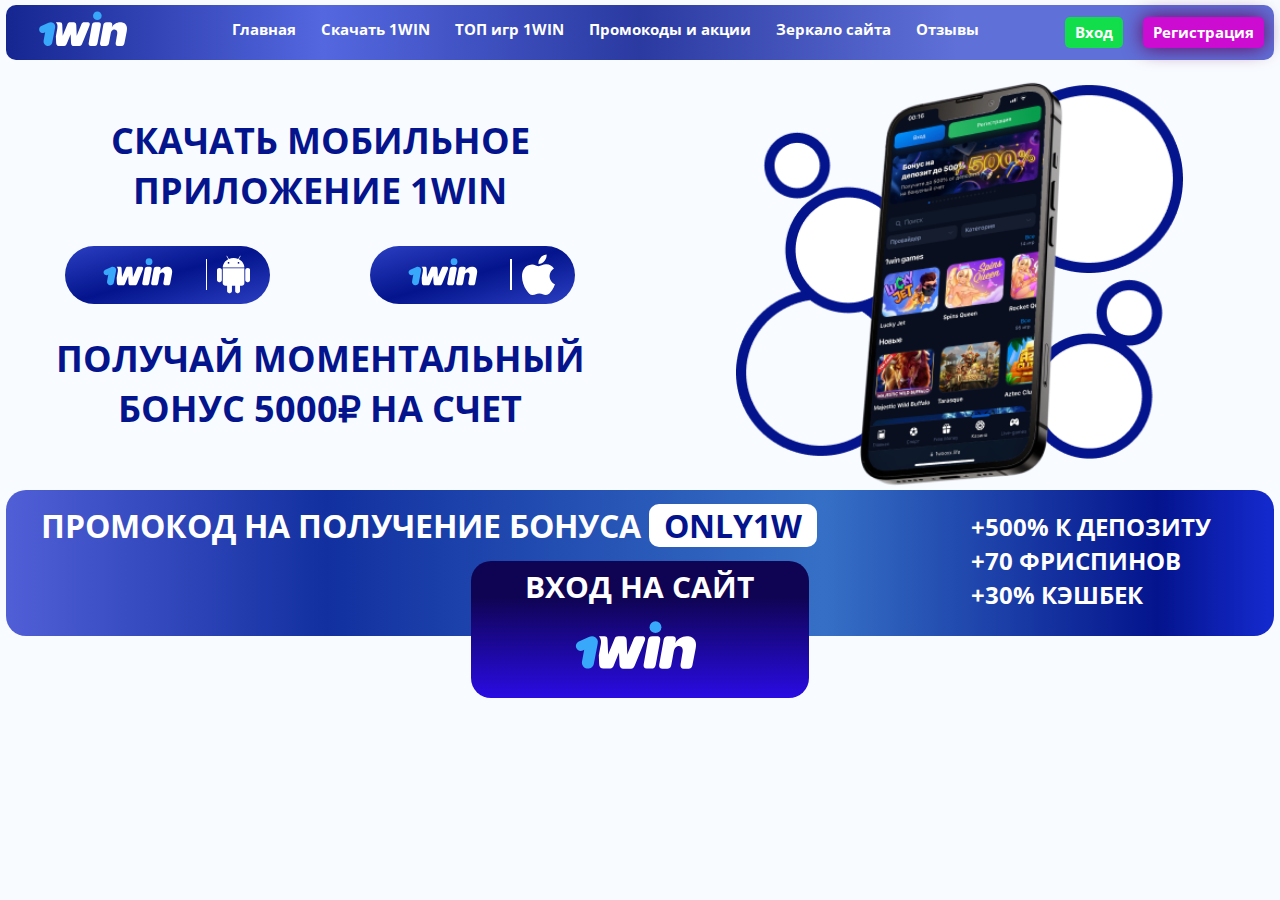
==== commit 8c52c8c9: "adaptive download page" ====
--- a/download.html
+++ b/download.html
@@ -12,6 +12,7 @@
         href="https://fonts.googleapis.com/css2?family=Material+Symbols+Outlined:opsz,wght,FILL,GRAD@20..48,100..700,0..1,-50..200" />
     <link rel="stylesheet" href="./css/reset.css">
     <link rel="stylesheet" href="./css/index.css">
+    <link rel="stylesheet" href="./css/download.css">
     <title>1win</title>
 </head>
 
@@ -162,311 +163,367 @@
             </div>
             <main>
                 <div class="download_section">
-                <section class="download_title">
-                    <h1>СКАЧАТЬ МОБИЛЬНОЕ<br> ПРИЛОЖЕНИЕ 1WIN</h1>
-                    <div class="promo_section">
-                        <div class="download_button">
-                            <a href="" class="promo_logo promo_code">
-                                <svg data-v-66724ed8="" version="1.1" class="logo_img"
-                                    xmlns="http://www.w3.org/2000/svg" x="0px" y="0px" viewBox="0 0 970 493"
-                                    xml:space="preserve">
-                                    <rect data-v-66724ed8="" x="0.1" y="0" width="970" height="493" class="st0"
-                                        fill="none">
-                                    </rect>
-                                    <g data-v-66724ed8="">
-                                        <linearGradient data-v-66724ed8="" gradientUnits="userSpaceOnUse" x1="170.9794"
-                                            y1="475.136" x2="170.9794" y2="252.1185"
-                                            gradientTransform="matrix(1 0 0 1 0 -92.9841)">
-                                            <stop data-v-66724ed8="" offset="0" style="stop-color: rgb(1, 103, 202);">
-                                            </stop>
-                                            <stop data-v-66724ed8="" offset="1" style="stop-color: rgb(56, 168, 250);">
-                                            </stop>
-                                        </linearGradient>
-                                        <path data-v-66724ed8="" fill="rgb(56, 168, 250)"
-                                            d="M235,207.3c3.6-17.3-2.9-29.7-14.5-37.8c-10.6-7.1-24-8.1-38.2-1.1L123.3,195 c-14.8,6.7-21.2,24-14.8,38.5c6.7,14.8,23.7,21.2,38.5,14.8l7.8-3.6l-12.7,69c-3.6,20.8,9.9,37.8,28.3,41.4 c19.5,3.6,38.5-9.2,41.7-28.7L235,207.3z"
-                                            class="st1"></path>
-                                        <linearGradient data-v-66724ed8="" gradientUnits="userSpaceOnUse" x1="707.7445"
-                                            y1="453.6779" x2="707.7445" y2="251.8257"
-                                            gradientTransform="matrix(1 0 0 1 0 -92.9841)">
-                                            <stop data-v-66724ed8="" offset="0" style="stop-color: rgb(200, 199, 199);">
-                                            </stop>
-                                            <stop data-v-66724ed8="" offset="7.627892e-02"
-                                                style="stop-color: rgb(214, 213, 213);">
-                                            </stop>
-                                            <stop data-v-66724ed8="" offset="0.216"
-                                                style="stop-color: rgb(232, 232, 232);">
-                                            </stop>
-                                            <stop data-v-66724ed8="" offset="0.3802"
-                                                style="stop-color: rgb(245, 245, 245);">
-                                            </stop>
-                                            <stop data-v-66724ed8="" offset="0.5898"
-                                                style="stop-color: rgb(253, 253, 253);">
-                                            </stop>
-                                            <stop data-v-66724ed8="" offset="1" style="stop-color: rgb(255, 255, 255);">
-                                            </stop>
-                                        </linearGradient>
-                                        <path data-v-66724ed8="" fill="rgb(255, 255, 255)"
-                                            d="M771.7,164.4c-32.5-4.7-65.3,14.3-77.8,41.1l2.1-11.7c5.3-23.7-4.6-30-21.5-30h-21.9 c-20.8,0-25.5,11.3-28,24.4l-25.5,141.4c-2.1,9.6-0.7,26.2,18,26.2h30.4c18,0,21.5-14.1,24-27.6l12.3-67.9 c2.9-15.5,5.3-23,10.6-28.7c8.1-9.2,24.4-13.4,35.7-4.2c6.7,5.6,9.2,15.2,7.4,28.7l-12.3,73.5c-2.7,16.3,4.2,26.2,17.7,26.2h30.4 c17.3,0,20.8-13.4,23.3-27.6l17.8-92.1C822.7,202.9,811,170.1,771.7,164.4z"
-                                            class="st2"></path>
-                                        <linearGradient data-v-66724ed8="" gradientUnits="userSpaceOnUse" x1="576.8108"
-                                            y1="256.0479" x2="576.8108" y2="156.935"
-                                            gradientTransform="matrix(1 0 0 1 0 -92.9841)">
-                                            <stop data-v-66724ed8="" offset="0" style="stop-color: rgb(1, 103, 202);">
-                                            </stop>
-                                            <stop data-v-66724ed8="" offset="1" style="stop-color: rgb(56, 168, 250);">
-                                            </stop>
-                                        </linearGradient>
-                                        <ellipse data-v-66724ed8="" fill="rgb(56, 168, 250)" cx="576.8" cy="110.7"
-                                            rx="35" ry="34.7" class="st3">
-                                        </ellipse>
-                                        <linearGradient data-v-66724ed8="" gradientUnits="userSpaceOnUse" x1="555.777"
-                                            y1="454.0296" x2="555.777" y2="252.2516"
-                                            gradientTransform="matrix(1 0 0 1 0 -92.9841)">
-                                            <stop data-v-66724ed8="" offset="0" style="stop-color: rgb(200, 199, 199);">
-                                            </stop>
-                                            <stop data-v-66724ed8="" offset="7.627892e-02"
-                                                style="stop-color: rgb(214, 213, 213);">
-                                            </stop>
-                                            <stop data-v-66724ed8="" offset="0.216"
-                                                style="stop-color: rgb(232, 232, 232);">
-                                            </stop>
-                                            <stop data-v-66724ed8="" offset="0.3802"
-                                                style="stop-color: rgb(245, 245, 245);">
-                                            </stop>
-                                            <stop data-v-66724ed8="" offset="0.5898"
-                                                style="stop-color: rgb(253, 253, 253);">
-                                            </stop>
-                                            <stop data-v-66724ed8="" offset="1" style="stop-color: rgb(255, 255, 255);">
-                                            </stop>
-                                        </linearGradient>
-                                        <path data-v-66724ed8="" fill="rgb(255, 255, 255)"
-                                            d="M579,328c-2.5,14.8-6.7,27.6-24,27.6h-30.7c-14.8,0-20.2-11-17.3-25.5L532.2,188 c2.5-15.2,9.2-24.4,28-24.4h23.3c19.8,0,24.7,9.6,20.5,30L579,328z"
-                                            class="st4"></path>
-                                        <linearGradient data-v-66724ed8="" gradientUnits="userSpaceOnUse" x1="378.6454"
-                                            y1="453.667" x2="378.6454" y2="252.2527"
-                                            gradientTransform="matrix(1 0 0 1 0 -92.9841)">
-                                            <stop data-v-66724ed8="" offset="0" style="stop-color: rgb(200, 199, 199);">
-                                            </stop>
-                                            <stop data-v-66724ed8="" offset="7.627892e-02"
-                                                style="stop-color: rgb(214, 213, 213);">
-                                            </stop>
-                                            <stop data-v-66724ed8="" offset="0.216"
-                                                style="stop-color: rgb(232, 232, 232);">
-                                            </stop>
-                                            <stop data-v-66724ed8="" offset="0.3802"
-                                                style="stop-color: rgb(245, 245, 245);">
-                                            </stop>
-                                            <stop data-v-66724ed8="" offset="0.5898"
-                                                style="stop-color: rgb(253, 253, 253);">
-                                            </stop>
-                                            <stop data-v-66724ed8="" offset="1" style="stop-color: rgb(255, 255, 255);">
-                                            </stop>
-                                        </linearGradient>
-                                        <path data-v-66724ed8="" fill="rgb(255, 255, 255)"
-                                            d="M241.2,163.6c7.8,9.2,17,20.5,12.3,48.1l-12,64.8l2.1,52c0.4,18.8,9.6,26.9,25.1,26.9h39.6 c12.3,0,17.7-9.6,22.6-21.5l30-73.9l3.2,70.7c0.4,15.5,8.1,25.1,22.6,25.1h44.9c12.7,0,18-7.8,23.7-21.5l57.6-141.4 c6.3-14.5,2.5-29-13.1-29h-28.7c-10.6,0-18,3.6-22.3,13.8l-38.9,94.6l-3.6-84.5c-0.7-18-9.2-24-19.5-24h-29.3 c-11.7,0-18.4,4.6-21.9,13.4l-38.9,95.5l-3.6-87c-0.4-16.3-6-21.9-19.1-21.9H249H241.2L241.2,163.6z"
-                                            class="st5"></path>
-                                    </g>
-                                </svg>
-                                <hr><svg width="54" height="61" viewBox="0 0 54 61" fill=""
-                                    xmlns="http://www.w3.org/2000/svg">
-                                    <path
-                                        d="M35.6415 5.59664L38.4292 0.796199C38.465 0.734612 38.4877 0.666905 38.4961 0.596941C38.5044 0.526977 38.4982 0.456128 38.4779 0.388439C38.4576 0.320749 38.4235 0.257544 38.3776 0.202434C38.3316 0.147323 38.2748 0.101385 38.2103 0.067244C38.08 -0.00170797 37.9263 -0.0184266 37.7831 0.0207662C37.6399 0.059959 37.5188 0.151853 37.4466 0.276232L34.628 5.12987C32.2232 4.12356 29.6259 3.60401 27 3.60401C24.3742 3.60401 21.7769 4.12356 19.3721 5.12987L16.5534 0.276232C16.4812 0.151853 16.3601 0.059959 16.2169 0.0207662C16.0737 -0.0184266 15.92 -0.00170796 15.7897 0.067244C15.6594 0.136196 15.5631 0.251733 15.5221 0.388439C15.481 0.525144 15.4985 0.67182 15.5708 0.796199L18.3585 5.59666C15.7049 6.84521 13.4627 8.76723 11.878 11.1519C10.2933 13.5365 9.42725 16.2917 9.37483 19.1152H44.6253C44.5729 16.2917 43.7068 13.5365 42.1221 11.1519C40.5374 8.7672 38.2952 6.84518 35.6415 5.59664ZM18.8652 12.9587C18.574 12.9587 18.2894 12.8763 18.0474 12.7219C17.8053 12.5675 17.6167 12.3481 17.5053 12.0914C17.3938 11.8346 17.3647 11.5521 17.4215 11.2796C17.4783 11.0071 17.6185 10.7567 17.8243 10.5602C18.0302 10.3637 18.2925 10.2299 18.578 10.1757C18.8635 10.1215 19.1595 10.1493 19.4284 10.2557C19.6974 10.362 19.9273 10.5421 20.089 10.7731C20.2508 11.0042 20.3371 11.2758 20.3371 11.5537C20.3367 11.9262 20.1814 12.2833 19.9055 12.5467C19.6295 12.8101 19.2554 12.9583 18.8652 12.9587ZM35.1348 12.9587C34.8437 12.9587 34.5591 12.8763 34.3171 12.7219C34.075 12.5675 33.8864 12.3481 33.775 12.0914C33.6635 11.8346 33.6344 11.5521 33.6912 11.2796C33.748 11.0071 33.8882 10.7567 34.094 10.5602C34.2999 10.3637 34.5622 10.2299 34.8477 10.1757C35.1332 10.1215 35.4292 10.1493 35.6981 10.2557C35.9671 10.362 36.197 10.5421 36.3587 10.7731C36.5205 11.0042 36.6068 11.2758 36.6068 11.5537C36.6063 11.9262 36.4511 12.2833 36.1752 12.5467C35.8992 12.8101 35.5251 12.9583 35.1348 12.9587ZM9.37457 44.8315C9.37457 45.9102 9.8235 46.9447 10.6226 47.7075C11.4217 48.4702 12.5056 48.8988 13.6357 48.8988H16.4634V57.2182C16.462 57.7144 16.5631 58.2059 16.7611 58.6647C16.959 59.1234 17.2498 59.5404 17.6169 59.8917C17.9839 60.243 18.42 60.5218 18.9001 60.7119C19.3802 60.9021 19.8949 61 20.4147 61C20.9344 61 21.4491 60.9021 21.9292 60.7119C22.4093 60.5218 22.8454 60.243 23.2124 59.8917C23.5795 59.5404 23.8703 59.1234 24.0682 58.6647C24.2662 58.2059 24.3673 57.7144 24.3659 57.2182V48.8988H29.6341V57.2182C29.6327 57.7144 29.7338 58.2059 29.9318 58.6647C30.1297 59.1234 30.4205 59.5404 30.7876 59.8917C31.1546 60.243 31.5907 60.5218 32.0708 60.7119C32.5509 60.9021 33.0656 61 33.5853 61C34.1051 61 34.6198 60.9021 35.0999 60.7119C35.58 60.5218 36.0161 60.243 36.3831 59.8917C36.7502 59.5404 37.041 59.1234 37.2389 58.6647C37.4369 58.2059 37.538 57.7144 37.5366 57.2182V48.8988H40.3644C41.4946 48.8988 42.5784 48.4702 43.3775 47.7075C44.1766 46.9447 44.6255 45.9102 44.6255 44.8315V20.4462H9.37457V44.8315ZM3.95128 19.7991C2.9037 19.8003 1.89937 20.198 1.15862 20.905C0.41787 21.6121 0.00119833 22.5708 1.45232e-05 23.5707V39.2852C-0.00139472 39.7813 0.099768 40.2729 0.297707 40.7316C0.495646 41.1904 0.786471 41.6074 1.15352 41.9587C1.52057 42.31 1.95663 42.5887 2.43672 42.7789C2.91681 42.9691 3.4315 43.067 3.95129 43.067C4.47109 43.067 4.98577 42.9691 5.46586 42.7789C5.94595 42.5887 6.38201 42.31 6.74906 41.9587C7.11611 41.6074 7.40694 41.1904 7.60488 40.7316C7.80282 40.2729 7.90398 39.7813 7.90257 39.2852V23.5707C7.90139 22.5708 7.48471 21.6121 6.74396 20.905C6.0032 20.198 4.99886 19.8002 3.95128 19.7991ZM50.0487 19.7991C49.0011 19.8002 47.9968 20.198 47.256 20.905C46.5153 21.6121 46.0986 22.5708 46.0974 23.5707V39.2852C46.096 39.7813 46.1972 40.2729 46.3951 40.7316C46.5931 41.1904 46.8839 41.6074 47.2509 41.9587C47.618 42.31 48.054 42.5887 48.5341 42.7789C49.0142 42.9691 49.5289 43.067 50.0487 43.067C50.5685 43.067 51.0832 42.9691 51.5633 42.7789C52.0434 42.5887 52.4794 42.31 52.8465 41.9587C53.2135 41.6074 53.5043 41.1904 53.7023 40.7316C53.9002 40.2729 54.0014 39.7813 54 39.2852V23.5707C53.9988 22.5708 53.5821 21.6121 52.8414 20.905C52.1006 20.198 51.0963 19.8003 50.0487 19.7991Z"
-                                        fill="white" />
-                                </svg>
-                            </a>
-                            <a href="" class="promo_logo promo_code">
-                                <svg data-v-66724ed8="" version="1.1" class="logo_img"
-                                    xmlns="http://www.w3.org/2000/svg" x="0px" y="0px" viewBox="0 0 970 493"
-                                    xml:space="preserve">
-                                    <rect data-v-66724ed8="" x="0.1" y="0" width="970" height="493" class="st0"
-                                        fill="none">
-                                    </rect>
-                                    <g data-v-66724ed8="">
-                                        <linearGradient data-v-66724ed8="" gradientUnits="userSpaceOnUse" x1="170.9794"
-                                            y1="475.136" x2="170.9794" y2="252.1185"
-                                            gradientTransform="matrix(1 0 0 1 0 -92.9841)">
-                                            <stop data-v-66724ed8="" offset="0" style="stop-color: rgb(1, 103, 202);">
-                                            </stop>
-                                            <stop data-v-66724ed8="" offset="1" style="stop-color: rgb(56, 168, 250);">
-                                            </stop>
-                                        </linearGradient>
-                                        <path data-v-66724ed8="" fill="rgb(56, 168, 250)"
-                                            d="M235,207.3c3.6-17.3-2.9-29.7-14.5-37.8c-10.6-7.1-24-8.1-38.2-1.1L123.3,195 c-14.8,6.7-21.2,24-14.8,38.5c6.7,14.8,23.7,21.2,38.5,14.8l7.8-3.6l-12.7,69c-3.6,20.8,9.9,37.8,28.3,41.4 c19.5,3.6,38.5-9.2,41.7-28.7L235,207.3z"
-                                            class="st1"></path>
-                                        <linearGradient data-v-66724ed8="" gradientUnits="userSpaceOnUse" x1="707.7445"
-                                            y1="453.6779" x2="707.7445" y2="251.8257"
-                                            gradientTransform="matrix(1 0 0 1 0 -92.9841)">
-                                            <stop data-v-66724ed8="" offset="0" style="stop-color: rgb(200, 199, 199);">
-                                            </stop>
-                                            <stop data-v-66724ed8="" offset="7.627892e-02"
-                                                style="stop-color: rgb(214, 213, 213);">
-                                            </stop>
-                                            <stop data-v-66724ed8="" offset="0.216"
-                                                style="stop-color: rgb(232, 232, 232);">
-                                            </stop>
-                                            <stop data-v-66724ed8="" offset="0.3802"
-                                                style="stop-color: rgb(245, 245, 245);">
-                                            </stop>
-                                            <stop data-v-66724ed8="" offset="0.5898"
-                                                style="stop-color: rgb(253, 253, 253);">
-                                            </stop>
-                                            <stop data-v-66724ed8="" offset="1" style="stop-color: rgb(255, 255, 255);">
-                                            </stop>
-                                        </linearGradient>
-                                        <path data-v-66724ed8="" fill="rgb(255, 255, 255)"
-                                            d="M771.7,164.4c-32.5-4.7-65.3,14.3-77.8,41.1l2.1-11.7c5.3-23.7-4.6-30-21.5-30h-21.9 c-20.8,0-25.5,11.3-28,24.4l-25.5,141.4c-2.1,9.6-0.7,26.2,18,26.2h30.4c18,0,21.5-14.1,24-27.6l12.3-67.9 c2.9-15.5,5.3-23,10.6-28.7c8.1-9.2,24.4-13.4,35.7-4.2c6.7,5.6,9.2,15.2,7.4,28.7l-12.3,73.5c-2.7,16.3,4.2,26.2,17.7,26.2h30.4 c17.3,0,20.8-13.4,23.3-27.6l17.8-92.1C822.7,202.9,811,170.1,771.7,164.4z"
-                                            class="st2"></path>
-                                        <linearGradient data-v-66724ed8="" gradientUnits="userSpaceOnUse" x1="576.8108"
-                                            y1="256.0479" x2="576.8108" y2="156.935"
-                                            gradientTransform="matrix(1 0 0 1 0 -92.9841)">
-                                            <stop data-v-66724ed8="" offset="0" style="stop-color: rgb(1, 103, 202);">
-                                            </stop>
-                                            <stop data-v-66724ed8="" offset="1" style="stop-color: rgb(56, 168, 250);">
-                                            </stop>
-                                        </linearGradient>
-                                        <ellipse data-v-66724ed8="" fill="rgb(56, 168, 250)" cx="576.8" cy="110.7"
-                                            rx="35" ry="34.7" class="st3">
-                                        </ellipse>
-                                        <linearGradient data-v-66724ed8="" gradientUnits="userSpaceOnUse" x1="555.777"
-                                            y1="454.0296" x2="555.777" y2="252.2516"
-                                            gradientTransform="matrix(1 0 0 1 0 -92.9841)">
-                                            <stop data-v-66724ed8="" offset="0" style="stop-color: rgb(200, 199, 199);">
-                                            </stop>
-                                            <stop data-v-66724ed8="" offset="7.627892e-02"
-                                                style="stop-color: rgb(214, 213, 213);">
-                                            </stop>
-                                            <stop data-v-66724ed8="" offset="0.216"
-                                                style="stop-color: rgb(232, 232, 232);">
-                                            </stop>
-                                            <stop data-v-66724ed8="" offset="0.3802"
-                                                style="stop-color: rgb(245, 245, 245);">
-                                            </stop>
-                                            <stop data-v-66724ed8="" offset="0.5898"
-                                                style="stop-color: rgb(253, 253, 253);">
-                                            </stop>
-                                            <stop data-v-66724ed8="" offset="1" style="stop-color: rgb(255, 255, 255);">
-                                            </stop>
-                                        </linearGradient>
-                                        <path data-v-66724ed8="" fill="rgb(255, 255, 255)"
-                                            d="M579,328c-2.5,14.8-6.7,27.6-24,27.6h-30.7c-14.8,0-20.2-11-17.3-25.5L532.2,188 c2.5-15.2,9.2-24.4,28-24.4h23.3c19.8,0,24.7,9.6,20.5,30L579,328z"
-                                            class="st4"></path>
-                                        <linearGradient data-v-66724ed8="" gradientUnits="userSpaceOnUse" x1="378.6454"
-                                            y1="453.667" x2="378.6454" y2="252.2527"
-                                            gradientTransform="matrix(1 0 0 1 0 -92.9841)">
-                                            <stop data-v-66724ed8="" offset="0" style="stop-color: rgb(200, 199, 199);">
-                                            </stop>
-                                            <stop data-v-66724ed8="" offset="7.627892e-02"
-                                                style="stop-color: rgb(214, 213, 213);">
-                                            </stop>
-                                            <stop data-v-66724ed8="" offset="0.216"
-                                                style="stop-color: rgb(232, 232, 232);">
-                                            </stop>
-                                            <stop data-v-66724ed8="" offset="0.3802"
-                                                style="stop-color: rgb(245, 245, 245);">
-                                            </stop>
-                                            <stop data-v-66724ed8="" offset="0.5898"
-                                                style="stop-color: rgb(253, 253, 253);">
-                                            </stop>
-                                            <stop data-v-66724ed8="" offset="1" style="stop-color: rgb(255, 255, 255);">
-                                            </stop>
-                                        </linearGradient>
-                                        <path data-v-66724ed8="" fill="rgb(255, 255, 255)"
-                                            d="M241.2,163.6c7.8,9.2,17,20.5,12.3,48.1l-12,64.8l2.1,52c0.4,18.8,9.6,26.9,25.1,26.9h39.6 c12.3,0,17.7-9.6,22.6-21.5l30-73.9l3.2,70.7c0.4,15.5,8.1,25.1,22.6,25.1h44.9c12.7,0,18-7.8,23.7-21.5l57.6-141.4 c6.3-14.5,2.5-29-13.1-29h-28.7c-10.6,0-18,3.6-22.3,13.8l-38.9,94.6l-3.6-84.5c-0.7-18-9.2-24-19.5-24h-29.3 c-11.7,0-18.4,4.6-21.9,13.4l-38.9,95.5l-3.6-87c-0.4-16.3-6-21.9-19.1-21.9H249H241.2L241.2,163.6z"
-                                            class="st5"></path>
-                                    </g>
-                                </svg>
-                                <hr><svg width="47" height="58" viewBox="0 0 47 58" fill="none"
-                                    xmlns="http://www.w3.org/2000/svg">
-                                    <path
-                                        d="M31.8657 9.17125C32.9526 7.91855 33.7813 6.46349 34.3043 4.88962C34.8272 3.31575 35.0342 1.65407 34.9132 0C31.5764 0.26935 28.4789 1.83872 26.2882 4.37C25.2391 5.58318 24.4441 6.99453 23.9502 8.52048C23.4564 10.0464 23.2738 11.656 23.4132 13.2538C25.0408 13.2673 26.6498 12.9061 28.1155 12.1982C29.5812 11.4903 30.8644 10.4546 31.8657 9.17125ZM39.1107 30.5613C39.1299 28.3582 39.7102 26.1965 40.7968 24.28C41.8833 22.3634 43.4402 20.7554 45.3207 19.6075C44.1339 17.8976 42.5651 16.4876 40.7386 15.4896C38.9121 14.4915 36.8782 13.9327 34.7982 13.8575C30.3132 13.3975 26.1732 16.4737 23.7869 16.4737C21.4007 16.4737 18.0369 13.915 14.2994 13.9725C11.856 14.053 9.47523 14.7654 7.3892 16.0402C5.30318 17.315 3.58316 19.1086 2.39692 21.2463C-2.66308 30.0438 1.10317 43.125 6.16317 50.2262C8.46317 53.705 11.3382 57.6437 15.1332 57.5C18.9282 57.3563 20.1644 55.1425 24.5632 55.1425C28.9619 55.1425 30.3132 57.5 34.0507 57.4137C37.7882 57.3275 40.4332 53.8488 42.8482 50.37C44.5589 47.8444 45.8953 45.0846 46.8157 42.1763C44.5372 41.2045 42.5932 39.5867 41.2239 37.5225C39.8546 35.4583 39.1199 33.0383 39.1107 30.5613Z"
-                                        fill="white" />
-                                </svg>
-                                </svg>
-                            </a>
+                    <section class="download">
+                        <h1>СКАЧАТЬ МОБИЛЬНОЕ ПРИЛОЖЕНИЕ 1WIN</h1>
+                        <div class="promo_section">
+                            <div class="download_button">
+                                <a href="" class="promo_logo promo_code">
+                                    <svg data-v-66724ed8="" version="1.1" class="logo_img"
+                                        xmlns="http://www.w3.org/2000/svg" x="0px" y="0px" viewBox="0 0 970 493"
+                                        xml:space="preserve">
+                                        <rect data-v-66724ed8="" x="0.1" y="0" width="970" height="493" class="st0"
+                                            fill="none">
+                                        </rect>
+                                        <g data-v-66724ed8="">
+                                            <linearGradient data-v-66724ed8="" gradientUnits="userSpaceOnUse"
+                                                x1="170.9794" y1="475.136" x2="170.9794" y2="252.1185"
+                                                gradientTransform="matrix(1 0 0 1 0 -92.9841)">
+                                                <stop data-v-66724ed8="" offset="0"
+                                                    style="stop-color: rgb(1, 103, 202);">
+                                                </stop>
+                                                <stop data-v-66724ed8="" offset="1"
+                                                    style="stop-color: rgb(56, 168, 250);">
+                                                </stop>
+                                            </linearGradient>
+                                            <path data-v-66724ed8="" fill="rgb(56, 168, 250)"
+                                                d="M235,207.3c3.6-17.3-2.9-29.7-14.5-37.8c-10.6-7.1-24-8.1-38.2-1.1L123.3,195 c-14.8,6.7-21.2,24-14.8,38.5c6.7,14.8,23.7,21.2,38.5,14.8l7.8-3.6l-12.7,69c-3.6,20.8,9.9,37.8,28.3,41.4 c19.5,3.6,38.5-9.2,41.7-28.7L235,207.3z"
+                                                class="st1"></path>
+                                            <linearGradient data-v-66724ed8="" gradientUnits="userSpaceOnUse"
+                                                x1="707.7445" y1="453.6779" x2="707.7445" y2="251.8257"
+                                                gradientTransform="matrix(1 0 0 1 0 -92.9841)">
+                                                <stop data-v-66724ed8="" offset="0"
+                                                    style="stop-color: rgb(200, 199, 199);">
+                                                </stop>
+                                                <stop data-v-66724ed8="" offset="7.627892e-02"
+                                                    style="stop-color: rgb(214, 213, 213);">
+                                                </stop>
+                                                <stop data-v-66724ed8="" offset="0.216"
+                                                    style="stop-color: rgb(232, 232, 232);">
+                                                </stop>
+                                                <stop data-v-66724ed8="" offset="0.3802"
+                                                    style="stop-color: rgb(245, 245, 245);">
+                                                </stop>
+                                                <stop data-v-66724ed8="" offset="0.5898"
+                                                    style="stop-color: rgb(253, 253, 253);">
+                                                </stop>
+                                                <stop data-v-66724ed8="" offset="1"
+                                                    style="stop-color: rgb(255, 255, 255);">
+                                                </stop>
+                                            </linearGradient>
+                                            <path data-v-66724ed8="" fill="rgb(255, 255, 255)"
+                                                d="M771.7,164.4c-32.5-4.7-65.3,14.3-77.8,41.1l2.1-11.7c5.3-23.7-4.6-30-21.5-30h-21.9 c-20.8,0-25.5,11.3-28,24.4l-25.5,141.4c-2.1,9.6-0.7,26.2,18,26.2h30.4c18,0,21.5-14.1,24-27.6l12.3-67.9 c2.9-15.5,5.3-23,10.6-28.7c8.1-9.2,24.4-13.4,35.7-4.2c6.7,5.6,9.2,15.2,7.4,28.7l-12.3,73.5c-2.7,16.3,4.2,26.2,17.7,26.2h30.4 c17.3,0,20.8-13.4,23.3-27.6l17.8-92.1C822.7,202.9,811,170.1,771.7,164.4z"
+                                                class="st2"></path>
+                                            <linearGradient data-v-66724ed8="" gradientUnits="userSpaceOnUse"
+                                                x1="576.8108" y1="256.0479" x2="576.8108" y2="156.935"
+                                                gradientTransform="matrix(1 0 0 1 0 -92.9841)">
+                                                <stop data-v-66724ed8="" offset="0"
+                                                    style="stop-color: rgb(1, 103, 202);">
+                                                </stop>
+                                                <stop data-v-66724ed8="" offset="1"
+                                                    style="stop-color: rgb(56, 168, 250);">
+                                                </stop>
+                                            </linearGradient>
+                                            <ellipse data-v-66724ed8="" fill="rgb(56, 168, 250)" cx="576.8" cy="110.7"
+                                                rx="35" ry="34.7" class="st3">
+                                            </ellipse>
+                                            <linearGradient data-v-66724ed8="" gradientUnits="userSpaceOnUse"
+                                                x1="555.777" y1="454.0296" x2="555.777" y2="252.2516"
+                                                gradientTransform="matrix(1 0 0 1 0 -92.9841)">
+                                                <stop data-v-66724ed8="" offset="0"
+                                                    style="stop-color: rgb(200, 199, 199);">
+                                                </stop>
+                                                <stop data-v-66724ed8="" offset="7.627892e-02"
+                                                    style="stop-color: rgb(214, 213, 213);">
+                                                </stop>
+                                                <stop data-v-66724ed8="" offset="0.216"
+                                                    style="stop-color: rgb(232, 232, 232);">
+                                                </stop>
+                                                <stop data-v-66724ed8="" offset="0.3802"
+                                                    style="stop-color: rgb(245, 245, 245);">
+                                                </stop>
+                                                <stop data-v-66724ed8="" offset="0.5898"
+                                                    style="stop-color: rgb(253, 253, 253);">
+                                                </stop>
+                                                <stop data-v-66724ed8="" offset="1"
+                                                    style="stop-color: rgb(255, 255, 255);">
+                                                </stop>
+                                            </linearGradient>
+                                            <path data-v-66724ed8="" fill="rgb(255, 255, 255)"
+                                                d="M579,328c-2.5,14.8-6.7,27.6-24,27.6h-30.7c-14.8,0-20.2-11-17.3-25.5L532.2,188 c2.5-15.2,9.2-24.4,28-24.4h23.3c19.8,0,24.7,9.6,20.5,30L579,328z"
+                                                class="st4"></path>
+                                            <linearGradient data-v-66724ed8="" gradientUnits="userSpaceOnUse"
+                                                x1="378.6454" y1="453.667" x2="378.6454" y2="252.2527"
+                                                gradientTransform="matrix(1 0 0 1 0 -92.9841)">
+                                                <stop data-v-66724ed8="" offset="0"
+                                                    style="stop-color: rgb(200, 199, 199);">
+                                                </stop>
+                                                <stop data-v-66724ed8="" offset="7.627892e-02"
+                                                    style="stop-color: rgb(214, 213, 213);">
+                                                </stop>
+                                                <stop data-v-66724ed8="" offset="0.216"
+                                                    style="stop-color: rgb(232, 232, 232);">
+                                                </stop>
+                                                <stop data-v-66724ed8="" offset="0.3802"
+                                                    style="stop-color: rgb(245, 245, 245);">
+                                                </stop>
+                                                <stop data-v-66724ed8="" offset="0.5898"
+                                                    style="stop-color: rgb(253, 253, 253);">
+                                                </stop>
+                                                <stop data-v-66724ed8="" offset="1"
+                                                    style="stop-color: rgb(255, 255, 255);">
+                                                </stop>
+                                            </linearGradient>
+                                            <path data-v-66724ed8="" fill="rgb(255, 255, 255)"
+                                                d="M241.2,163.6c7.8,9.2,17,20.5,12.3,48.1l-12,64.8l2.1,52c0.4,18.8,9.6,26.9,25.1,26.9h39.6 c12.3,0,17.7-9.6,22.6-21.5l30-73.9l3.2,70.7c0.4,15.5,8.1,25.1,22.6,25.1h44.9c12.7,0,18-7.8,23.7-21.5l57.6-141.4 c6.3-14.5,2.5-29-13.1-29h-28.7c-10.6,0-18,3.6-22.3,13.8l-38.9,94.6l-3.6-84.5c-0.7-18-9.2-24-19.5-24h-29.3 c-11.7,0-18.4,4.6-21.9,13.4l-38.9,95.5l-3.6-87c-0.4-16.3-6-21.9-19.1-21.9H249H241.2L241.2,163.6z"
+                                                class="st5"></path>
+                                        </g>
+                                    </svg>
+                                    <hr><svg width="54" height="61" viewBox="0 0 54 61" fill="" class="logo_button"
+                                        xmlns="http://www.w3.org/2000/svg">
+                                        <path
+                                            d="M35.6415 5.59664L38.4292 0.796199C38.465 0.734612 38.4877 0.666905 38.4961 0.596941C38.5044 0.526977 38.4982 0.456128 38.4779 0.388439C38.4576 0.320749 38.4235 0.257544 38.3776 0.202434C38.3316 0.147323 38.2748 0.101385 38.2103 0.067244C38.08 -0.00170797 37.9263 -0.0184266 37.7831 0.0207662C37.6399 0.059959 37.5188 0.151853 37.4466 0.276232L34.628 5.12987C32.2232 4.12356 29.6259 3.60401 27 3.60401C24.3742 3.60401 21.7769 4.12356 19.3721 5.12987L16.5534 0.276232C16.4812 0.151853 16.3601 0.059959 16.2169 0.0207662C16.0737 -0.0184266 15.92 -0.00170796 15.7897 0.067244C15.6594 0.136196 15.5631 0.251733 15.5221 0.388439C15.481 0.525144 15.4985 0.67182 15.5708 0.796199L18.3585 5.59666C15.7049 6.84521 13.4627 8.76723 11.878 11.1519C10.2933 13.5365 9.42725 16.2917 9.37483 19.1152H44.6253C44.5729 16.2917 43.7068 13.5365 42.1221 11.1519C40.5374 8.7672 38.2952 6.84518 35.6415 5.59664ZM18.8652 12.9587C18.574 12.9587 18.2894 12.8763 18.0474 12.7219C17.8053 12.5675 17.6167 12.3481 17.5053 12.0914C17.3938 11.8346 17.3647 11.5521 17.4215 11.2796C17.4783 11.0071 17.6185 10.7567 17.8243 10.5602C18.0302 10.3637 18.2925 10.2299 18.578 10.1757C18.8635 10.1215 19.1595 10.1493 19.4284 10.2557C19.6974 10.362 19.9273 10.5421 20.089 10.7731C20.2508 11.0042 20.3371 11.2758 20.3371 11.5537C20.3367 11.9262 20.1814 12.2833 19.9055 12.5467C19.6295 12.8101 19.2554 12.9583 18.8652 12.9587ZM35.1348 12.9587C34.8437 12.9587 34.5591 12.8763 34.3171 12.7219C34.075 12.5675 33.8864 12.3481 33.775 12.0914C33.6635 11.8346 33.6344 11.5521 33.6912 11.2796C33.748 11.0071 33.8882 10.7567 34.094 10.5602C34.2999 10.3637 34.5622 10.2299 34.8477 10.1757C35.1332 10.1215 35.4292 10.1493 35.6981 10.2557C35.9671 10.362 36.197 10.5421 36.3587 10.7731C36.5205 11.0042 36.6068 11.2758 36.6068 11.5537C36.6063 11.9262 36.4511 12.2833 36.1752 12.5467C35.8992 12.8101 35.5251 12.9583 35.1348 12.9587ZM9.37457 44.8315C9.37457 45.9102 9.8235 46.9447 10.6226 47.7075C11.4217 48.4702 12.5056 48.8988 13.6357 48.8988H16.4634V57.2182C16.462 57.7144 16.5631 58.2059 16.7611 58.6647C16.959 59.1234 17.2498 59.5404 17.6169 59.8917C17.9839 60.243 18.42 60.5218 18.9001 60.7119C19.3802 60.9021 19.8949 61 20.4147 61C20.9344 61 21.4491 60.9021 21.9292 60.7119C22.4093 60.5218 22.8454 60.243 23.2124 59.8917C23.5795 59.5404 23.8703 59.1234 24.0682 58.6647C24.2662 58.2059 24.3673 57.7144 24.3659 57.2182V48.8988H29.6341V57.2182C29.6327 57.7144 29.7338 58.2059 29.9318 58.6647C30.1297 59.1234 30.4205 59.5404 30.7876 59.8917C31.1546 60.243 31.5907 60.5218 32.0708 60.7119C32.5509 60.9021 33.0656 61 33.5853 61C34.1051 61 34.6198 60.9021 35.0999 60.7119C35.58 60.5218 36.0161 60.243 36.3831 59.8917C36.7502 59.5404 37.041 59.1234 37.2389 58.6647C37.4369 58.2059 37.538 57.7144 37.5366 57.2182V48.8988H40.3644C41.4946 48.8988 42.5784 48.4702 43.3775 47.7075C44.1766 46.9447 44.6255 45.9102 44.6255 44.8315V20.4462H9.37457V44.8315ZM3.95128 19.7991C2.9037 19.8003 1.89937 20.198 1.15862 20.905C0.41787 21.6121 0.00119833 22.5708 1.45232e-05 23.5707V39.2852C-0.00139472 39.7813 0.099768 40.2729 0.297707 40.7316C0.495646 41.1904 0.786471 41.6074 1.15352 41.9587C1.52057 42.31 1.95663 42.5887 2.43672 42.7789C2.91681 42.9691 3.4315 43.067 3.95129 43.067C4.47109 43.067 4.98577 42.9691 5.46586 42.7789C5.94595 42.5887 6.38201 42.31 6.74906 41.9587C7.11611 41.6074 7.40694 41.1904 7.60488 40.7316C7.80282 40.2729 7.90398 39.7813 7.90257 39.2852V23.5707C7.90139 22.5708 7.48471 21.6121 6.74396 20.905C6.0032 20.198 4.99886 19.8002 3.95128 19.7991ZM50.0487 19.7991C49.0011 19.8002 47.9968 20.198 47.256 20.905C46.5153 21.6121 46.0986 22.5708 46.0974 23.5707V39.2852C46.096 39.7813 46.1972 40.2729 46.3951 40.7316C46.5931 41.1904 46.8839 41.6074 47.2509 41.9587C47.618 42.31 48.054 42.5887 48.5341 42.7789C49.0142 42.9691 49.5289 43.067 50.0487 43.067C50.5685 43.067 51.0832 42.9691 51.5633 42.7789C52.0434 42.5887 52.4794 42.31 52.8465 41.9587C53.2135 41.6074 53.5043 41.1904 53.7023 40.7316C53.9002 40.2729 54.0014 39.7813 54 39.2852V23.5707C53.9988 22.5708 53.5821 21.6121 52.8414 20.905C52.1006 20.198 51.0963 19.8003 50.0487 19.7991Z"
+                                            fill="white" />
+                                    </svg>
+                                </a>
+                                <div class="download_img active_img"><img src="./img/phone1.png" alt=""></div>
+                                <a href="" class="promo_logo promo_code">
+                                    <svg data-v-66724ed8="" version="1.1" class="logo_img"
+                                        xmlns="http://www.w3.org/2000/svg" x="0px" y="0px" viewBox="0 0 970 493"
+                                        xml:space="preserve">
+                                        <rect data-v-66724ed8="" x="0.1" y="0" width="970" height="493" class="st0"
+                                            fill="none">
+                                        </rect>
+                                        <g data-v-66724ed8="">
+                                            <linearGradient data-v-66724ed8="" gradientUnits="userSpaceOnUse"
+                                                x1="170.9794" y1="475.136" x2="170.9794" y2="252.1185"
+                                                gradientTransform="matrix(1 0 0 1 0 -92.9841)">
+                                                <stop data-v-66724ed8="" offset="0"
+                                                    style="stop-color: rgb(1, 103, 202);">
+                                                </stop>
+                                                <stop data-v-66724ed8="" offset="1"
+                                                    style="stop-color: rgb(56, 168, 250);">
+                                                </stop>
+                                            </linearGradient>
+                                            <path data-v-66724ed8="" fill="rgb(56, 168, 250)"
+                                                d="M235,207.3c3.6-17.3-2.9-29.7-14.5-37.8c-10.6-7.1-24-8.1-38.2-1.1L123.3,195 c-14.8,6.7-21.2,24-14.8,38.5c6.7,14.8,23.7,21.2,38.5,14.8l7.8-3.6l-12.7,69c-3.6,20.8,9.9,37.8,28.3,41.4 c19.5,3.6,38.5-9.2,41.7-28.7L235,207.3z"
+                                                class="st1"></path>
+                                            <linearGradient data-v-66724ed8="" gradientUnits="userSpaceOnUse"
+                                                x1="707.7445" y1="453.6779" x2="707.7445" y2="251.8257"
+                                                gradientTransform="matrix(1 0 0 1 0 -92.9841)">
+                                                <stop data-v-66724ed8="" offset="0"
+                                                    style="stop-color: rgb(200, 199, 199);">
+                                                </stop>
+                                                <stop data-v-66724ed8="" offset="7.627892e-02"
+                                                    style="stop-color: rgb(214, 213, 213);">
+                                                </stop>
+                                                <stop data-v-66724ed8="" offset="0.216"
+                                                    style="stop-color: rgb(232, 232, 232);">
+                                                </stop>
+                                                <stop data-v-66724ed8="" offset="0.3802"
+                                                    style="stop-color: rgb(245, 245, 245);">
+                                                </stop>
+                                                <stop data-v-66724ed8="" offset="0.5898"
+                                                    style="stop-color: rgb(253, 253, 253);">
+                                                </stop>
+                                                <stop data-v-66724ed8="" offset="1"
+                                                    style="stop-color: rgb(255, 255, 255);">
+                                                </stop>
+                                            </linearGradient>
+                                            <path data-v-66724ed8="" fill="rgb(255, 255, 255)"
+                                                d="M771.7,164.4c-32.5-4.7-65.3,14.3-77.8,41.1l2.1-11.7c5.3-23.7-4.6-30-21.5-30h-21.9 c-20.8,0-25.5,11.3-28,24.4l-25.5,141.4c-2.1,9.6-0.7,26.2,18,26.2h30.4c18,0,21.5-14.1,24-27.6l12.3-67.9 c2.9-15.5,5.3-23,10.6-28.7c8.1-9.2,24.4-13.4,35.7-4.2c6.7,5.6,9.2,15.2,7.4,28.7l-12.3,73.5c-2.7,16.3,4.2,26.2,17.7,26.2h30.4 c17.3,0,20.8-13.4,23.3-27.6l17.8-92.1C822.7,202.9,811,170.1,771.7,164.4z"
+                                                class="st2"></path>
+                                            <linearGradient data-v-66724ed8="" gradientUnits="userSpaceOnUse"
+                                                x1="576.8108" y1="256.0479" x2="576.8108" y2="156.935"
+                                                gradientTransform="matrix(1 0 0 1 0 -92.9841)">
+                                                <stop data-v-66724ed8="" offset="0"
+                                                    style="stop-color: rgb(1, 103, 202);">
+                                                </stop>
+                                                <stop data-v-66724ed8="" offset="1"
+                                                    style="stop-color: rgb(56, 168, 250);">
+                                                </stop>
+                                            </linearGradient>
+                                            <ellipse data-v-66724ed8="" fill="rgb(56, 168, 250)" cx="576.8" cy="110.7"
+                                                rx="35" ry="34.7" class="st3">
+                                            </ellipse>
+                                            <linearGradient data-v-66724ed8="" gradientUnits="userSpaceOnUse"
+                                                x1="555.777" y1="454.0296" x2="555.777" y2="252.2516"
+                                                gradientTransform="matrix(1 0 0 1 0 -92.9841)">
+                                                <stop data-v-66724ed8="" offset="0"
+                                                    style="stop-color: rgb(200, 199, 199);">
+                                                </stop>
+                                                <stop data-v-66724ed8="" offset="7.627892e-02"
+                                                    style="stop-color: rgb(214, 213, 213);">
+                                                </stop>
+                                                <stop data-v-66724ed8="" offset="0.216"
+                                                    style="stop-color: rgb(232, 232, 232);">
+                                                </stop>
+                                                <stop data-v-66724ed8="" offset="0.3802"
+                                                    style="stop-color: rgb(245, 245, 245);">
+                                                </stop>
+                                                <stop data-v-66724ed8="" offset="0.5898"
+                                                    style="stop-color: rgb(253, 253, 253);">
+                                                </stop>
+                                                <stop data-v-66724ed8="" offset="1"
+                                                    style="stop-color: rgb(255, 255, 255);">
+                                                </stop>
+                                            </linearGradient>
+                                            <path data-v-66724ed8="" fill="rgb(255, 255, 255)"
+                                                d="M579,328c-2.5,14.8-6.7,27.6-24,27.6h-30.7c-14.8,0-20.2-11-17.3-25.5L532.2,188 c2.5-15.2,9.2-24.4,28-24.4h23.3c19.8,0,24.7,9.6,20.5,30L579,328z"
+                                                class="st4"></path>
+                                            <linearGradient data-v-66724ed8="" gradientUnits="userSpaceOnUse"
+                                                x1="378.6454" y1="453.667" x2="378.6454" y2="252.2527"
+                                                gradientTransform="matrix(1 0 0 1 0 -92.9841)">
+                                                <stop data-v-66724ed8="" offset="0"
+                                                    style="stop-color: rgb(200, 199, 199);">
+                                                </stop>
+                                                <stop data-v-66724ed8="" offset="7.627892e-02"
+                                                    style="stop-color: rgb(214, 213, 213);">
+                                                </stop>
+                                                <stop data-v-66724ed8="" offset="0.216"
+                                                    style="stop-color: rgb(232, 232, 232);">
+                                                </stop>
+                                                <stop data-v-66724ed8="" offset="0.3802"
+                                                    style="stop-color: rgb(245, 245, 245);">
+                                                </stop>
+                                                <stop data-v-66724ed8="" offset="0.5898"
+                                                    style="stop-color: rgb(253, 253, 253);">
+                                                </stop>
+                                                <stop data-v-66724ed8="" offset="1"
+                                                    style="stop-color: rgb(255, 255, 255);">
+                                                </stop>
+                                            </linearGradient>
+                                            <path data-v-66724ed8="" fill="rgb(255, 255, 255)"
+                                                d="M241.2,163.6c7.8,9.2,17,20.5,12.3,48.1l-12,64.8l2.1,52c0.4,18.8,9.6,26.9,25.1,26.9h39.6 c12.3,0,17.7-9.6,22.6-21.5l30-73.9l3.2,70.7c0.4,15.5,8.1,25.1,22.6,25.1h44.9c12.7,0,18-7.8,23.7-21.5l57.6-141.4 c6.3-14.5,2.5-29-13.1-29h-28.7c-10.6,0-18,3.6-22.3,13.8l-38.9,94.6l-3.6-84.5c-0.7-18-9.2-24-19.5-24h-29.3 c-11.7,0-18.4,4.6-21.9,13.4l-38.9,95.5l-3.6-87c-0.4-16.3-6-21.9-19.1-21.9H249H241.2L241.2,163.6z"
+                                                class="st5"></path>
+                                        </g>
+                                    </svg>
+                                    <hr><svg width="47" height="58" viewBox="0 0 47 58" fill="none" class="logo_button"
+                                        xmlns="http://www.w3.org/2000/svg">
+                                        <path
+                                            d="M31.8657 9.17125C32.9526 7.91855 33.7813 6.46349 34.3043 4.88962C34.8272 3.31575 35.0342 1.65407 34.9132 0C31.5764 0.26935 28.4789 1.83872 26.2882 4.37C25.2391 5.58318 24.4441 6.99453 23.9502 8.52048C23.4564 10.0464 23.2738 11.656 23.4132 13.2538C25.0408 13.2673 26.6498 12.9061 28.1155 12.1982C29.5812 11.4903 30.8644 10.4546 31.8657 9.17125ZM39.1107 30.5613C39.1299 28.3582 39.7102 26.1965 40.7968 24.28C41.8833 22.3634 43.4402 20.7554 45.3207 19.6075C44.1339 17.8976 42.5651 16.4876 40.7386 15.4896C38.9121 14.4915 36.8782 13.9327 34.7982 13.8575C30.3132 13.3975 26.1732 16.4737 23.7869 16.4737C21.4007 16.4737 18.0369 13.915 14.2994 13.9725C11.856 14.053 9.47523 14.7654 7.3892 16.0402C5.30318 17.315 3.58316 19.1086 2.39692 21.2463C-2.66308 30.0438 1.10317 43.125 6.16317 50.2262C8.46317 53.705 11.3382 57.6437 15.1332 57.5C18.9282 57.3563 20.1644 55.1425 24.5632 55.1425C28.9619 55.1425 30.3132 57.5 34.0507 57.4137C37.7882 57.3275 40.4332 53.8488 42.8482 50.37C44.5589 47.8444 45.8953 45.0846 46.8157 42.1763C44.5372 41.2045 42.5932 39.5867 41.2239 37.5225C39.8546 35.4583 39.1199 33.0383 39.1107 30.5613Z"
+                                            fill="white" />
+                                    </svg>
+                                    </svg>
+                                </a>
+                            </div>
+
+
+
                         </div>
-
-                        
-
-                    </div>
-                    <h3>ПОЛУЧАЙ МОМЕНТАЛЬНЫЙ БОНУС<br> 5000₽ НА СЧЕТ</h3>
-                </section>
-                <div class="download_img"><img src="./img/phone1.png" alt=""></div></div>
-                <section class="title"><h2>ПРОМОКОД НА ПОЛУЧЕНИЕ БОНУСА <span>ONLY1W</span></h2>
+                        <h3>ПОЛУЧАЙ МОМЕНТАЛЬНЫЙ БОНУС 5000₽ НА СЧЕТ</h3>
+                    </section>
+                    <div class="download_img"><img src="./img/phone1.png" alt=""></div>
+                </div>
+                <section class="title download_title_wrapper">
+                    
+                        <h2>ПРОМОКОД НА ПОЛУЧЕНИЕ БОНУСА <span>ONLY1W</span></h2>
+                        <ul>
+                            <li>+500% К ДЕПОЗИТУ</li>
+                            <li>+70 ФРИСПИНОВ</li>
+                            <li>+30% КЭШБЕК</li>
+                        </ul>
+                    
                     <section id="link_site">
                         <h4>ВХОД НА САЙТ</h4>
                         <div class="title_img">
-                        <svg data-v-66724ed8="" version="1.1" class="logo_img" xmlns="http://www.w3.org/2000/svg" x="0px"
-                        y="0px" viewBox="0 0 970 493" xml:space="preserve">
-                        <rect data-v-66724ed8="" x="0.1" y="0" width="970" height="493" class="st0" fill="none">
-                        </rect>
-                        <g data-v-66724ed8="">
-                            <linearGradient data-v-66724ed8=""  gradientUnits="userSpaceOnUse" x1="170.9794"
-                                y1="475.136" x2="170.9794" y2="252.1185" gradientTransform="matrix(1 0 0 1 0 -92.9841)">
-                                <stop data-v-66724ed8="" offset="0" style="stop-color: rgb(1, 103, 202);"></stop>
-                                <stop data-v-66724ed8="" offset="1" style="stop-color: rgb(56, 168, 250);"></stop>
-                            </linearGradient>
-                            <path data-v-66724ed8=""  fill="rgb(56, 168, 250)"
-                                d="M235,207.3c3.6-17.3-2.9-29.7-14.5-37.8c-10.6-7.1-24-8.1-38.2-1.1L123.3,195 c-14.8,6.7-21.2,24-14.8,38.5c6.7,14.8,23.7,21.2,38.5,14.8l7.8-3.6l-12.7,69c-3.6,20.8,9.9,37.8,28.3,41.4 c19.5,3.6,38.5-9.2,41.7-28.7L235,207.3z"
-                                class="st1"></path>
-                            <linearGradient data-v-66724ed8=""  gradientUnits="userSpaceOnUse" x1="707.7445"
-                                y1="453.6779" x2="707.7445" y2="251.8257" gradientTransform="matrix(1 0 0 1 0 -92.9841)">
-                                <stop data-v-66724ed8="" offset="0" style="stop-color: rgb(200, 199, 199);"></stop>
-                                <stop data-v-66724ed8="" offset="7.627892e-02" style="stop-color: rgb(214, 213, 213);">
-                                </stop>
-                                <stop data-v-66724ed8="" offset="0.216" style="stop-color: rgb(232, 232, 232);">
-                                </stop>
-                                <stop data-v-66724ed8="" offset="0.3802" style="stop-color: rgb(245, 245, 245);">
-                                </stop>
-                                <stop data-v-66724ed8="" offset="0.5898" style="stop-color: rgb(253, 253, 253);">
-                                </stop>
-                                <stop data-v-66724ed8="" offset="1" style="stop-color: rgb(255, 255, 255);"></stop>
-                            </linearGradient>
-                            <path data-v-66724ed8="" fill="rgb(255, 255, 255)" 
-                                d="M771.7,164.4c-32.5-4.7-65.3,14.3-77.8,41.1l2.1-11.7c5.3-23.7-4.6-30-21.5-30h-21.9 c-20.8,0-25.5,11.3-28,24.4l-25.5,141.4c-2.1,9.6-0.7,26.2,18,26.2h30.4c18,0,21.5-14.1,24-27.6l12.3-67.9 c2.9-15.5,5.3-23,10.6-28.7c8.1-9.2,24.4-13.4,35.7-4.2c6.7,5.6,9.2,15.2,7.4,28.7l-12.3,73.5c-2.7,16.3,4.2,26.2,17.7,26.2h30.4 c17.3,0,20.8-13.4,23.3-27.6l17.8-92.1C822.7,202.9,811,170.1,771.7,164.4z"
-                                class="st2"></path>
-                            <linearGradient data-v-66724ed8=""  gradientUnits="userSpaceOnUse" x1="576.8108"
-                                y1="256.0479" x2="576.8108" y2="156.935" gradientTransform="matrix(1 0 0 1 0 -92.9841)">
-                                <stop data-v-66724ed8="" offset="0" style="stop-color: rgb(1, 103, 202);"></stop>
-                                <stop data-v-66724ed8="" offset="1" style="stop-color: rgb(56, 168, 250);"></stop>
-                            </linearGradient>
-                            <ellipse data-v-66724ed8="" fill="rgb(56, 168, 250)"  cx="576.8" cy="110.7" rx="35"
-                                ry="34.7" class="st3">
-                            </ellipse>
-                            <linearGradient data-v-66724ed8=""  gradientUnits="userSpaceOnUse" x1="555.777"
-                                y1="454.0296" x2="555.777" y2="252.2516" gradientTransform="matrix(1 0 0 1 0 -92.9841)">
-                                <stop data-v-66724ed8="" offset="0" style="stop-color: rgb(200, 199, 199);"></stop>
-                                <stop data-v-66724ed8="" offset="7.627892e-02" style="stop-color: rgb(214, 213, 213);">
-                                </stop>
-                                <stop data-v-66724ed8="" offset="0.216" style="stop-color: rgb(232, 232, 232);">
-                                </stop>
-                                <stop data-v-66724ed8="" offset="0.3802" style="stop-color: rgb(245, 245, 245);">
-                                </stop>
-                                <stop data-v-66724ed8="" offset="0.5898" style="stop-color: rgb(253, 253, 253);">
-                                </stop>
-                                <stop data-v-66724ed8="" offset="1" style="stop-color: rgb(255, 255, 255);"></stop>
-                            </linearGradient>
-                            <path data-v-66724ed8="" fill="rgb(255, 255, 255)" 
-                                d="M579,328c-2.5,14.8-6.7,27.6-24,27.6h-30.7c-14.8,0-20.2-11-17.3-25.5L532.2,188 c2.5-15.2,9.2-24.4,28-24.4h23.3c19.8,0,24.7,9.6,20.5,30L579,328z"
-                                class="st4"></path>
-                            <linearGradient data-v-66724ed8=""  gradientUnits="userSpaceOnUse" x1="378.6454"
-                                y1="453.667" x2="378.6454" y2="252.2527" gradientTransform="matrix(1 0 0 1 0 -92.9841)">
-                                <stop data-v-66724ed8="" offset="0" style="stop-color: rgb(200, 199, 199);"></stop>
-                                <stop data-v-66724ed8="" offset="7.627892e-02" style="stop-color: rgb(214, 213, 213);">
-                                </stop>
-                                <stop data-v-66724ed8="" offset="0.216" style="stop-color: rgb(232, 232, 232);">
-                                </stop>
-                                <stop data-v-66724ed8="" offset="0.3802" style="stop-color: rgb(245, 245, 245);">
-                                </stop>
-                                <stop data-v-66724ed8="" offset="0.5898" style="stop-color: rgb(253, 253, 253);">
-                                </stop>
-                                <stop data-v-66724ed8="" offset="1" style="stop-color: rgb(255, 255, 255);"></stop>
-                            </linearGradient>
-                            <path data-v-66724ed8="" fill="rgb(255, 255, 255)" 
-                                d="M241.2,163.6c7.8,9.2,17,20.5,12.3,48.1l-12,64.8l2.1,52c0.4,18.8,9.6,26.9,25.1,26.9h39.6 c12.3,0,17.7-9.6,22.6-21.5l30-73.9l3.2,70.7c0.4,15.5,8.1,25.1,22.6,25.1h44.9c12.7,0,18-7.8,23.7-21.5l57.6-141.4 c6.3-14.5,2.5-29-13.1-29h-28.7c-10.6,0-18,3.6-22.3,13.8l-38.9,94.6l-3.6-84.5c-0.7-18-9.2-24-19.5-24h-29.3 c-11.7,0-18.4,4.6-21.9,13.4l-38.9,95.5l-3.6-87c-0.4-16.3-6-21.9-19.1-21.9H249H241.2L241.2,163.6z"
-                                class="st5"></path>
-                        </g>
-                    </svg></div>
-                    </section></section>
+                            <svg data-v-66724ed8="" version="1.1" class="logo_img" xmlns="http://www.w3.org/2000/svg"
+                                x="0px" y="0px" viewBox="0 0 970 493" xml:space="preserve">
+                                <rect data-v-66724ed8="" x="0.1" y="0" width="970" height="493" class="st0" fill="none">
+                                </rect>
+                                <g data-v-66724ed8="">
+                                    <linearGradient data-v-66724ed8="" gradientUnits="userSpaceOnUse" x1="170.9794"
+                                        y1="475.136" x2="170.9794" y2="252.1185"
+                                        gradientTransform="matrix(1 0 0 1 0 -92.9841)">
+                                        <stop data-v-66724ed8="" offset="0" style="stop-color: rgb(1, 103, 202);">
+                                        </stop>
+                                        <stop data-v-66724ed8="" offset="1" style="stop-color: rgb(56, 168, 250);">
+                                        </stop>
+                                    </linearGradient>
+                                    <path data-v-66724ed8="" fill="rgb(56, 168, 250)"
+                                        d="M235,207.3c3.6-17.3-2.9-29.7-14.5-37.8c-10.6-7.1-24-8.1-38.2-1.1L123.3,195 c-14.8,6.7-21.2,24-14.8,38.5c6.7,14.8,23.7,21.2,38.5,14.8l7.8-3.6l-12.7,69c-3.6,20.8,9.9,37.8,28.3,41.4 c19.5,3.6,38.5-9.2,41.7-28.7L235,207.3z"
+                                        class="st1"></path>
+                                    <linearGradient data-v-66724ed8="" gradientUnits="userSpaceOnUse" x1="707.7445"
+                                        y1="453.6779" x2="707.7445" y2="251.8257"
+                                        gradientTransform="matrix(1 0 0 1 0 -92.9841)">
+                                        <stop data-v-66724ed8="" offset="0" style="stop-color: rgb(200, 199, 199);">
+                                        </stop>
+                                        <stop data-v-66724ed8="" offset="7.627892e-02"
+                                            style="stop-color: rgb(214, 213, 213);">
+                                        </stop>
+                                        <stop data-v-66724ed8="" offset="0.216" style="stop-color: rgb(232, 232, 232);">
+                                        </stop>
+                                        <stop data-v-66724ed8="" offset="0.3802"
+                                            style="stop-color: rgb(245, 245, 245);">
+                                        </stop>
+                                        <stop data-v-66724ed8="" offset="0.5898"
+                                            style="stop-color: rgb(253, 253, 253);">
+                                        </stop>
+                                        <stop data-v-66724ed8="" offset="1" style="stop-color: rgb(255, 255, 255);">
+                                        </stop>
+                                    </linearGradient>
+                                    <path data-v-66724ed8="" fill="rgb(255, 255, 255)"
+                                        d="M771.7,164.4c-32.5-4.7-65.3,14.3-77.8,41.1l2.1-11.7c5.3-23.7-4.6-30-21.5-30h-21.9 c-20.8,0-25.5,11.3-28,24.4l-25.5,141.4c-2.1,9.6-0.7,26.2,18,26.2h30.4c18,0,21.5-14.1,24-27.6l12.3-67.9 c2.9-15.5,5.3-23,10.6-28.7c8.1-9.2,24.4-13.4,35.7-4.2c6.7,5.6,9.2,15.2,7.4,28.7l-12.3,73.5c-2.7,16.3,4.2,26.2,17.7,26.2h30.4 c17.3,0,20.8-13.4,23.3-27.6l17.8-92.1C822.7,202.9,811,170.1,771.7,164.4z"
+                                        class="st2"></path>
+                                    <linearGradient data-v-66724ed8="" gradientUnits="userSpaceOnUse" x1="576.8108"
+                                        y1="256.0479" x2="576.8108" y2="156.935"
+                                        gradientTransform="matrix(1 0 0 1 0 -92.9841)">
+                                        <stop data-v-66724ed8="" offset="0" style="stop-color: rgb(1, 103, 202);">
+                                        </stop>
+                                        <stop data-v-66724ed8="" offset="1" style="stop-color: rgb(56, 168, 250);">
+                                        </stop>
+                                    </linearGradient>
+                                    <ellipse data-v-66724ed8="" fill="rgb(56, 168, 250)" cx="576.8" cy="110.7" rx="35"
+                                        ry="34.7" class="st3">
+                                    </ellipse>
+                                    <linearGradient data-v-66724ed8="" gradientUnits="userSpaceOnUse" x1="555.777"
+                                        y1="454.0296" x2="555.777" y2="252.2516"
+                                        gradientTransform="matrix(1 0 0 1 0 -92.9841)">
+                                        <stop data-v-66724ed8="" offset="0" style="stop-color: rgb(200, 199, 199);">
+                                        </stop>
+                                        <stop data-v-66724ed8="" offset="7.627892e-02"
+                                            style="stop-color: rgb(214, 213, 213);">
+                                        </stop>
+                                        <stop data-v-66724ed8="" offset="0.216" style="stop-color: rgb(232, 232, 232);">
+                                        </stop>
+                                        <stop data-v-66724ed8="" offset="0.3802"
+                                            style="stop-color: rgb(245, 245, 245);">
+                                        </stop>
+                                        <stop data-v-66724ed8="" offset="0.5898"
+                                            style="stop-color: rgb(253, 253, 253);">
+                                        </stop>
+                                        <stop data-v-66724ed8="" offset="1" style="stop-color: rgb(255, 255, 255);">
+                                        </stop>
+                                    </linearGradient>
+                                    <path data-v-66724ed8="" fill="rgb(255, 255, 255)"
+                                        d="M579,328c-2.5,14.8-6.7,27.6-24,27.6h-30.7c-14.8,0-20.2-11-17.3-25.5L532.2,188 c2.5-15.2,9.2-24.4,28-24.4h23.3c19.8,0,24.7,9.6,20.5,30L579,328z"
+                                        class="st4"></path>
+                                    <linearGradient data-v-66724ed8="" gradientUnits="userSpaceOnUse" x1="378.6454"
+                                        y1="453.667" x2="378.6454" y2="252.2527"
+                                        gradientTransform="matrix(1 0 0 1 0 -92.9841)">
+                                        <stop data-v-66724ed8="" offset="0" style="stop-color: rgb(200, 199, 199);">
+                                        </stop>
+                                        <stop data-v-66724ed8="" offset="7.627892e-02"
+                                            style="stop-color: rgb(214, 213, 213);">
+                                        </stop>
+                                        <stop data-v-66724ed8="" offset="0.216" style="stop-color: rgb(232, 232, 232);">
+                                        </stop>
+                                        <stop data-v-66724ed8="" offset="0.3802"
+                                            style="stop-color: rgb(245, 245, 245);">
+                                        </stop>
+                                        <stop data-v-66724ed8="" offset="0.5898"
+                                            style="stop-color: rgb(253, 253, 253);">
+                                        </stop>
+                                        <stop data-v-66724ed8="" offset="1" style="stop-color: rgb(255, 255, 255);">
+                                        </stop>
+                                    </linearGradient>
+                                    <path data-v-66724ed8="" fill="rgb(255, 255, 255)"
+                                        d="M241.2,163.6c7.8,9.2,17,20.5,12.3,48.1l-12,64.8l2.1,52c0.4,18.8,9.6,26.9,25.1,26.9h39.6 c12.3,0,17.7-9.6,22.6-21.5l30-73.9l3.2,70.7c0.4,15.5,8.1,25.1,22.6,25.1h44.9c12.7,0,18-7.8,23.7-21.5l57.6-141.4 c6.3-14.5,2.5-29-13.1-29h-28.7c-10.6,0-18,3.6-22.3,13.8l-38.9,94.6l-3.6-84.5c-0.7-18-9.2-24-19.5-24h-29.3 c-11.7,0-18.4,4.6-21.9,13.4l-38.9,95.5l-3.6-87c-0.4-16.3-6-21.9-19.1-21.9H249H241.2L241.2,163.6z"
+                                        class="st5"></path>
+                                </g>
+                            </svg>
+                        </div>
+                    </section>
+                </section>
             </main>
         </div>
         <script src="./js/download.js"></script>
--- a/css/index.css
+++ b/css/index.css
@@ -19,9 +19,9 @@
 
 h2 {
     font-family: 'Open Sans', sans-serif;
-    font-size: clamp(18px, 2.8vw, 40px);
+    font-size: clamp(14px, 3.8vw, 40px);
     font-weight: 700;
-    line-height: 150%;
+    line-height: 130%;
     letter-spacing: 0em;
     text-align: center;
     color: #fff;
@@ -184,7 +184,7 @@
 
 
 main {
-    margin-top: 30px;
+    /* margin-top: 30px; */
     width: 100%;
 }
 
@@ -300,14 +300,13 @@
 
 
 .title {
-    display: flex;
-    flex-direction: column;
-    align-items: center;
+    display: grid;
+    grid-template-columns: 1fr;
+    position: relative;
     justify-content: center;
-    position: relative;
-
     width: 99%;
     margin: 0 auto;
+    /* height: 100%; */
 
 
 }
@@ -325,6 +324,7 @@
 }
 
 #link_site {
+    margin: 0 auto;
     display: flex;
     flex-direction: column;
     align-items: center;
@@ -335,7 +335,7 @@
     padding: 5px;
 }
 
-.title_img{
+.title_img {
     width: 50%;
     height: 100%;
 }
@@ -348,31 +348,6 @@
     display: none;
 }
 
-/* download page */
-.download_section{
-    display: flex;
-    justify-content: space-around;
-}
-.download_title{
-    display: flex;
-    flex-direction: column;
-    align-items: center;
-    gap: 30px;
-    width: 100%;
-}
-.download_button{
-    display: flex;
-    gap: 100px;
-}
-.download_button a{
-    padding: 5px 20px;
-}
-.download_img{
-    width: 100%;
-    background: url(../img/кружочки.png) no-repeat center;
-    display: flex;
-    justify-content: center;
-}
 
 /*  #animation */
 
@@ -403,7 +378,9 @@
         font-size: clamp(18px, 3.5vw, 40px);
         line-height: 4.5vw;
     }
-
+h2{
+    font-size: clamp(14px, 2.8vw, 40px);
+}
     h3 {
         font-size: clamp(18px, 3.5vw, 40px);
         line-height: 4.5vw;
@@ -550,7 +527,9 @@
     .active_nav {
         top: -40px;
     }
-
+.promo_section{
+        margin-top: 10px;
+    }
     .promo p {
 
         line-height: 30px;
@@ -559,16 +538,30 @@
 
     .promo span {
         font-size: 3vw;
-    }#copy_modal {
+    }
+
+    #copy_modal {
         bottom: 55px;
         font-size: 12px;
     }
 }
 
 @media (max-width: 800px) {
-    h4{
+    h1 {
+        font-size: clamp(18px, 4.5vw, 40px);
+        line-height: 5.5vw;
+    }
+        h2 {
+            font-size: clamp(14px, 3.8vw, 40px);
+        }
+        h3 {
+            font-size: clamp(18px, 4.5vw, 40px);
+            line-height: 5.5vw;
+        }
+    h4 {
         font-size: clamp(16px, 3.5vw, 30px);
     }
+
     main {
         margin-top: 10px;
     }
@@ -607,7 +600,7 @@
         align-self: start;
         justify-content: center;
     }
-
+    
     .promo_img {
         grid-area: img;
         object-fit: cover;
@@ -644,12 +637,14 @@
         line-height: 25px;
         font-size: clamp(14px, 2.2vw, 32px);
     }
-    #link_site{
+
+    #link_site {
         width: 35%;
     }
+
     #copy_modal {
         bottom: 45px;
-                font-size: clamp(8px, 1.8vw, 32px);
+        font-size: clamp(8px, 1.8vw, 32px);
 
     }
 }
@@ -665,21 +660,27 @@
         font-size: 16px;
         line-height: 6vw;
     }
-    h4{
+
+    h4 {
         font-size: clamp(14px, 5vw, 20px);
     }
+
     header {
         height: 45px;
     }
+
     nav {
         display: none;
     }
+
     .burger_wrapper {
         top: 35px;
     }
+
     .burger_list a {
         font-size: 5vw;
     }
+
     .promo p {
         font-size: 3.1vw;
         line-height: 5vw;
@@ -700,9 +701,10 @@
 
     #copy_modal {
         bottom: 25px;
-                font-size: clamp(6px, 1.8vw, 32px);
-
-    }
+        font-size: clamp(6px, 1.8vw, 32px);
+
+    }
+
     #link_site {
         width: 50%;
     }
@@ -710,28 +712,35 @@
 }
 
 @media (max-width: 300px) {
-    h1{
+    h1 {
         font-size: 14px;
     }
-    h3{
+
+    h3 {
         font-size: 14px;
     }
-    h4{
+
+    h4 {
         font-size: clamp(13px, 3vw, 30px);
     }
+
     header {
         height: 40px;
     }
+
     .nav_button {
-        
+
         font-size: clamp(10px, 1.2vw, 18px);
     }
+
     .burger_wrapper {
         top: 30px;
     }
+
     #link_site {
         width: 52%;
     }
+
     #copy_modal {
         bottom: 20px;
         font-size: clamp(5px, 1.8vw, 32px);
--- a/css/download.css
+++ b/css/download.css
@@ -0,0 +1,177 @@
+h2{
+    font-size: clamp(14px, 2.5vw, 36px);
+}
+span{
+    background-color: white;
+    color: #04148D;
+    padding: 0 15px;
+    border-radius: 10px;
+}
+.download_section {
+    display: flex;
+    justify-content: space-around;
+ 
+}
+
+.download {
+    display: flex;
+    flex-direction: column;
+    align-items: center;
+    gap: 30px;
+    width: 100%;
+    justify-content: center;
+}
+
+.download_button {
+    display: flex;
+    gap: 100px;
+    justify-content: space-around;
+    align-items: center;
+}
+.logo_button{
+    width: 30%;
+}
+.download_button a {
+    padding: 5px 20px;
+}
+
+.download_img {
+    width: 100%;
+    background: url(../img/кружочки.png) no-repeat center/70%;
+    display: flex;
+    justify-content: center;
+}
+.download_img img{
+    width: 35%;
+}
+
+.download_title_wrapper {
+    grid-template-columns: repeat(3, 1fr);
+    /* grid-template-rows: repeat(2, 1fr); */
+}
+.download_title_wrapper h2{
+    grid-column: 1/3;
+    padding: 15px 15px;
+}
+.download_title_wrapper #link_site{
+    grid-column: 2/3;
+    width:80%;
+}
+.download_title_wrapper ul{
+    grid-column:3/4;
+    grid-row: 1/3;
+    display: flex;
+    flex-direction: column;
+    padding-top: 25px;
+    padding-left: 120px;
+    gap: 10px;
+}
+
+
+.download_title_wrapper li {
+    color: white;
+    font-family: 'Open Sans', sans-serif;
+    font-size: clamp(6px, 2vw, 24px);
+
+    font-weight: 700;
+}
+.active_img{
+    display: none;
+}
+@media (max-width: 1100px) {
+    h2{
+        font-size: clamp(8px, 2.2vw, 39px);
+    }
+    h3{
+        font-size: clamp(10px, 3vw, 39px);
+    }
+    .download_button {
+        
+        gap: 10px;
+    }
+    .download_title_wrapper ul {
+       
+        padding-top: 20px;
+        padding-left: 60px;
+       
+    }
+}
+@media (max-width: 800px) {
+
+    h1 {
+        font-size: clamp(12px, 4vw, 40px);
+        
+    }  h4 {
+        font-size: clamp(8px, 2.5vw, 40px);
+        
+    }
+    .promo_section {
+        max-width: 800px;
+        
+    }
+    .download_section {
+     
+        flex-direction: column;
+    }
+    .download_img{
+        display: none;
+    }
+    .active_img{
+        display: flex;
+        width: 20%;
+        background: url(../img/кружочки.png) no-repeat center/100%;
+    }
+    .active_img img{
+        width: 50%;
+        
+    }
+    .download_title_wrapper ul {
+        
+        padding-left: 30px;
+    }
+}
+
+@media (max-width: 450px) {
+    /* h2 {
+        font-size: clamp(6px, 2vw, 39px);
+    } */
+    h4 {
+        height: 50%;
+    }
+    .title{
+        height: 30%;
+    }
+    .download_title_wrapper #link_site {
+        width: 90%;
+        height: 60%;
+    }.download_title_wrapper h2{
+        grid-column: 1/3;
+        padding: 10px 0px;
+    }
+    .download_title_wrapper ul {
+        padding-left: 15px;
+        padding-top: 15px;
+        gap: 5px;
+    }
+    .title::after {
+        border-radius: 10px;
+    }
+}
+@media (max-width: 350px) {
+    h2 {
+        font-size: clamp(6px, 1.8vw, 39px);
+    }
+    .download_title_wrapper ul {
+        padding-left: 0px;
+        gap: 5px;padding-top: 10px;
+    }
+    #link_site{
+        padding: 0;
+        border-radius: 10px;
+        
+    }
+    .download_title_wrapper h2 {
+        padding: 5px 0px;
+    }
+    
+}
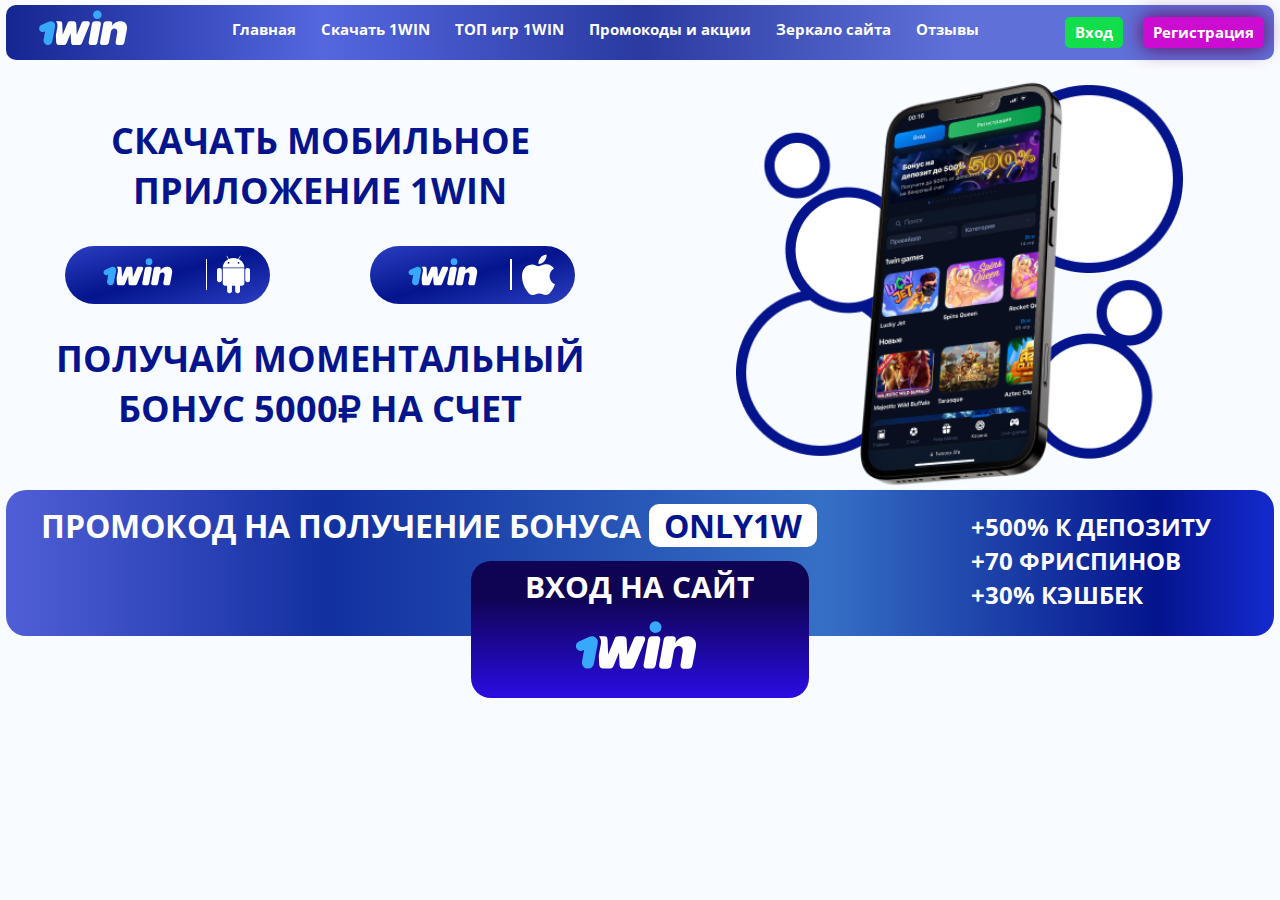
==== commit 2d579092: "add top page and adaptive" ====
--- a/download.html
+++ b/download.html
@@ -30,7 +30,7 @@
 
                 </div>
                 <div class="logo">
-                    <svg data-v-66724ed8="" version="1.1" class="logo_img" xmlns="http://www.w3.org/2000/svg" x="0px"
+                    <a href="./index.html"><svg data-v-66724ed8="" version="1.1" class="logo_img" xmlns="http://www.w3.org/2000/svg" x="0px"
                         y="0px" viewBox="0 0 970 493" xml:space="preserve">
                         <rect data-v-66724ed8="" x="0.1" y="0" width="970" height="493" class="st0" fill="none">
                         </rect>
@@ -101,7 +101,7 @@
                                 d="M241.2,163.6c7.8,9.2,17,20.5,12.3,48.1l-12,64.8l2.1,52c0.4,18.8,9.6,26.9,25.1,26.9h39.6 c12.3,0,17.7-9.6,22.6-21.5l30-73.9l3.2,70.7c0.4,15.5,8.1,25.1,22.6,25.1h44.9c12.7,0,18-7.8,23.7-21.5l57.6-141.4 c6.3-14.5,2.5-29-13.1-29h-28.7c-10.6,0-18,3.6-22.3,13.8l-38.9,94.6l-3.6-84.5c-0.7-18-9.2-24-19.5-24h-29.3 c-11.7,0-18.4,4.6-21.9,13.4l-38.9,95.5l-3.6-87c-0.4-16.3-6-21.9-19.1-21.9H249H241.2L241.2,163.6z"
                                 class="st5"></path>
                         </g>
-                    </svg>
+                    </svg></a>
 
                 </div>
 
@@ -113,16 +113,16 @@
                         <li><a href="./download.html">Скачать 1WIN</a>
                             <hr>
                         </li>
-                        <li><a href="">ТОП игр 1WIN</a>
+                        <li><a href="./top.html">ТОП игр 1WIN</a>
                             <hr>
                         </li>
-                        <li><a href="">Промокоды и акции</a>
+                        <li><a href="./promocode.html">Промокоды и акции</a>
                             <hr>
                         </li>
-                        <li><a href="">Зеркало сайта</a>
+                        <li><a href="./miror.html">Зеркало сайта</a>
                             <hr>
                         </li>
-                        <li><a href="">Отзывы</a>
+                        <li><a href="./review.html">Отзывы</a>
                             <hr>
                         </li>
                     </ul>
@@ -139,22 +139,28 @@
                 <div class="wrapper_nav_burger">
                     <nav id="burger_nav" class="burger_nav">
                         <ul class="burger_list" id="burger_list">
-                            <li><a href="">Главная</a>
+                            <li>
+                                <a href="./index.html">Главная</a>
                                 <hr>
                             </li>
-                            <li><a href="">Скачать 1WIN</a>
+                            <li>
+                                <a href="./download.html">Скачать 1WIN</a>
                                 <hr>
                             </li>
-                            <li><a href="">ТОП игр 1WIN</a>
+                            <li>
+                                <a href="./top.html">ТОП игр 1WIN</a>
                                 <hr>
                             </li>
-                            <li><a href="">Промокоды и акции</a>
+                            <li>
+                                <a href="./promocode.html">Промокоды и акции</a>
                                 <hr>
                             </li>
-                            <li><a href="">Зеркало сайта</a>
+                            <li>
+                                <a href="./miror.html">Зеркало сайта</a>
                                 <hr>
                             </li>
-                            <li><a href="">Отзывы</a>
+                            <li>
+                                <a href="./review.html">Отзывы</a>
                                 <hr>
                             </li>
                         </ul>
@@ -415,14 +421,14 @@
                     <div class="download_img"><img src="./img/phone1.png" alt=""></div>
                 </div>
                 <section class="title download_title_wrapper">
-                    
-                        <h2>ПРОМОКОД НА ПОЛУЧЕНИЕ БОНУСА <span>ONLY1W</span></h2>
-                        <ul>
-                            <li>+500% К ДЕПОЗИТУ</li>
-                            <li>+70 ФРИСПИНОВ</li>
-                            <li>+30% КЭШБЕК</li>
-                        </ul>
-                    
+
+                    <h2>ПРОМОКОД НА ПОЛУЧЕНИЕ БОНУСА <span>ONLY1W</span></h2>
+                    <ul>
+                        <li>+500% К ДЕПОЗИТУ</li>
+                        <li>+70 ФРИСПИНОВ</li>
+                        <li>+30% КЭШБЕК</li>
+                    </ul>
+
                     <section id="link_site">
                         <h4>ВХОД НА САЙТ</h4>
                         <div class="title_img">
--- a/css/index.css
+++ b/css/index.css
@@ -199,6 +199,9 @@
     grid-template-columns: 1fr 1.5fr 1fr;
     grid-template-rows: 1fr;
     align-items: center;
+}
+.promo span {
+    font-size: 2.5vw;
 }
 
 /* .promo::after{
--- a/css/download.css
+++ b/css/download.css
@@ -103,6 +103,7 @@
         
     }  h4 {
         font-size: clamp(8px, 2.5vw, 40px);
+        line-height: 30px;
         
     }
     .promo_section {
@@ -136,25 +137,29 @@
         font-size: clamp(6px, 2vw, 39px);
     } */
     h4 {
-        height: 50%;
+        height: 40%;
     }
     .title{
         height: 30%;
     }
     .download_title_wrapper #link_site {
         width: 90%;
-        height: 60%;
+        height: 80%;
     }.download_title_wrapper h2{
         grid-column: 1/3;
         padding: 10px 0px;
     }
     .download_title_wrapper ul {
         padding-left: 15px;
-        padding-top: 15px;
+        padding-top: 10px;
         gap: 5px;
     }
     .title::after {
         border-radius: 10px;
+    }#link_site{
+        padding: 0;
+        border-radius: 10px;
+        
     }
 }
 @media (max-width: 350px) {
@@ -162,14 +167,10 @@
         font-size: clamp(6px, 1.8vw, 39px);
     }
     .download_title_wrapper ul {
-        padding-left: 0px;
+        
         gap: 5px;padding-top: 10px;
     }
-    #link_site{
-        padding: 0;
-        border-radius: 10px;
-        
-    }
+    
     .download_title_wrapper h2 {
         padding: 5px 0px;
     }
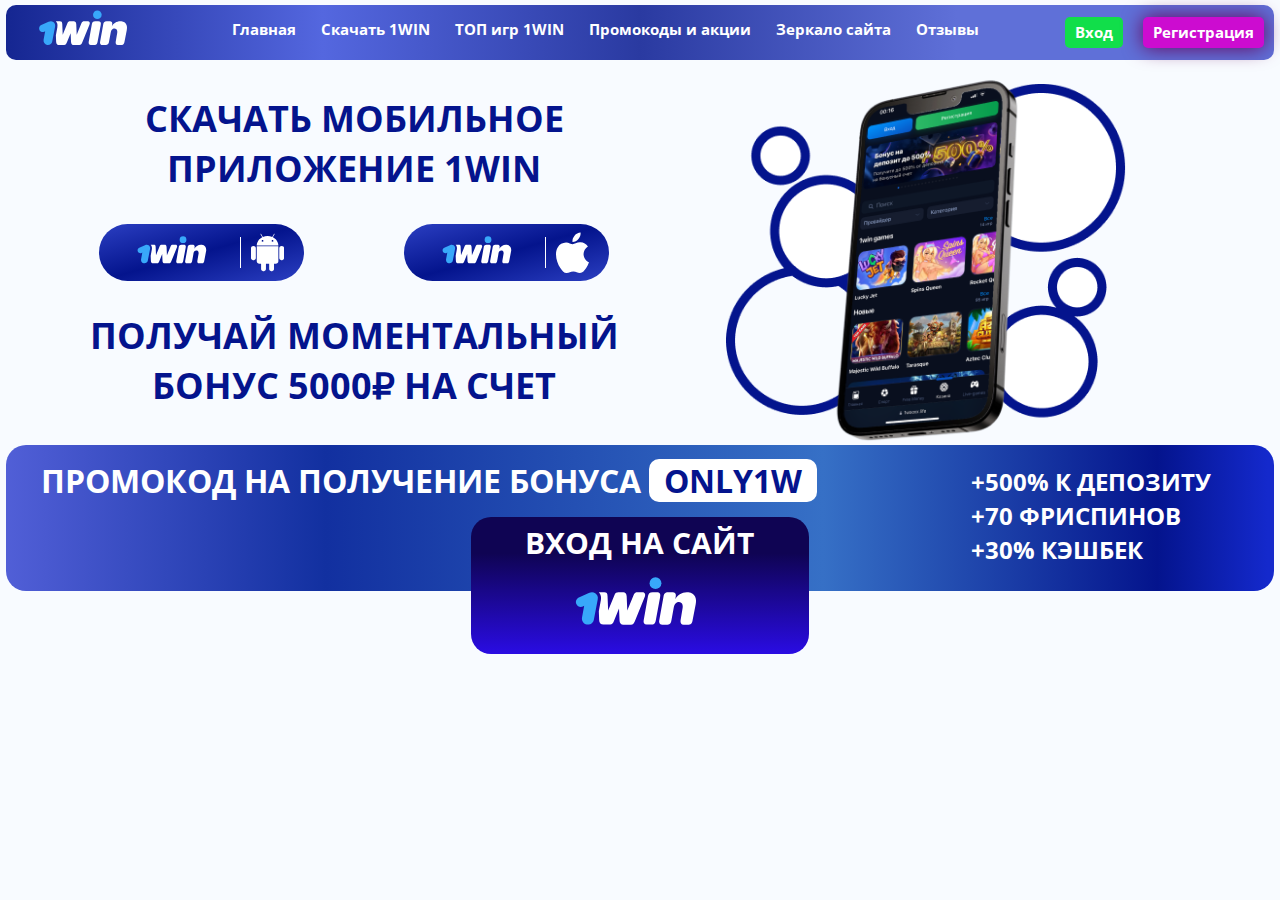
==== commit f01d97e9: "add about section" ====
--- a/download.html
+++ b/download.html
@@ -129,8 +129,8 @@
                 </nav>
 
                 <div class="registration">
-                    <button class="nav_button">Вход</button>
-                    <button class="nav_button reg_button">Регистрация</button>
+                    <button class="nav_button" data-link="getLink">Вход</button>
+                    <button class="nav_button reg_button" data-link="getLink">Регистрация</button>
                 </div>
 
 
@@ -172,8 +172,8 @@
                     <section class="download">
                         <h1>СКАЧАТЬ МОБИЛЬНОЕ ПРИЛОЖЕНИЕ 1WIN</h1>
                         <div class="promo_section">
-                            <div class="download_button">
-                                <a href="" class="promo_logo promo_code">
+                            <div class="download_button" >
+                                <a href="#" rel="nofollow" class="promo_logo promo_icon" data-link="getLink">
                                     <svg data-v-66724ed8="" version="1.1" class="logo_img"
                                         xmlns="http://www.w3.org/2000/svg" x="0px" y="0px" viewBox="0 0 970 493"
                                         xml:space="preserve">
@@ -291,8 +291,7 @@
                                             fill="white" />
                                     </svg>
                                 </a>
-                                <div class="download_img active_img"><img src="./img/phone1.png" alt=""></div>
-                                <a href="" class="promo_logo promo_code">
+                                <a href="#"rel='nofollow' class="promo_logo promo_icon" data-link="getLink">
                                     <svg data-v-66724ed8="" version="1.1" class="logo_img"
                                         xmlns="http://www.w3.org/2000/svg" x="0px" y="0px" viewBox="0 0 970 493"
                                         xml:space="preserve">
@@ -429,7 +428,7 @@
                         <li>+30% КЭШБЕК</li>
                     </ul>
 
-                    <section id="link_site">
+                    <section class="link_site" data-link="getLink">
                         <h4>ВХОД НА САЙТ</h4>
                         <div class="title_img">
                             <svg data-v-66724ed8="" version="1.1" class="logo_img" xmlns="http://www.w3.org/2000/svg"
@@ -532,7 +531,7 @@
                 </section>
             </main>
         </div>
-        <script src="./js/download.js"></script>
+        <script src="./js/index.js"></script>
 </body>
 
 </html>--- a/css/index.css
+++ b/css/index.css
@@ -5,6 +5,10 @@
 body {
     background: #F8FBFF;
     ;
+}
+
+p {
+    font-family: 'Open Sans', 'Helvetica Neue', sans-serif;
 }
 
 h1 {
@@ -49,6 +53,13 @@
     text-align: center;
     color: #fff;
     /* padding: 10px 65px; */
+}
+
+h5 {
+    font-family: 'Open Sans';
+    font-weight: 700;
+    line-height: 29.96px;
+    font-size: clamp(8px, 2.2vw, 25px);
 }
 
 .wrapper {
@@ -186,6 +197,11 @@
 main {
     /* margin-top: 30px; */
     width: 100%;
+    display: flex;
+    flex-direction: column;
+    align-items: center;
+    justify-content: center;
+
 }
 
 .promo {
@@ -200,6 +216,7 @@
     grid-template-rows: 1fr;
     align-items: center;
 }
+
 .promo span {
     font-size: 2.5vw;
 }
@@ -326,7 +343,7 @@
     border-radius: 20px;
 }
 
-#link_site {
+.link_site {
     margin: 0 auto;
     display: flex;
     flex-direction: column;
@@ -343,6 +360,172 @@
     height: 100%;
 }
 
+.menu_content {
+    display: flex;
+    flex-direction: column;
+    align-items: start;
+    gap: 40px;
+    margin: 0 20px;
+    width: 100%;
+    padding: 0 20px;
+}
+
+.menu_content ul {
+    display: grid;
+    grid-template-columns: repeat(3, 1fr);
+    gap: 20px;
+    width: 100%;
+}
+
+.menu_content a {
+    display: flex;
+    justify-content: space-between;
+    align-items: center;
+    background: linear-gradient(180deg, #0F0453 26.5%, #2A0CE3 100%);
+    color: #fff;
+    padding: 10px 20px;
+    font-size: clamp(12px, 2vw, 25px);
+    font-weight: 600;
+    font-family: 'Open Sans', 'Helvetica Neue', sans-serif;
+    border-radius: 20px;
+}
+
+.arrow_content {
+    width: 40px;
+    background: #fff;
+    height: 40px;
+    display: flex;
+    align-items: center;
+    justify-content: center;
+    border-radius: 50px;
+}
+
+.about {
+    display: flex;
+    flex-direction: column;
+    gap: 20px;
+    padding: 0 20px;
+    margin-top: 20px;
+}
+
+.about p {
+    /* text-indent: 40px; */
+    font-size: clamp(12px, 2vw, 22px);
+    font-weight: 500;
+    line-height: 27.24px;
+    text-align: justify;
+    /* padding: 5px; */
+}
+
+.about_desc {
+    display: grid;
+    grid-template-columns: repeat(3, 1fr);
+    grid-template-rows: 1fr ;
+gap: 10px;
+
+}
+
+.about_head {
+    display: flex;
+    flex-direction: column;
+    gap: 10px;
+}
+
+.about h5 {
+    padding: 5px 0;
+}
+
+
+.list_about_desc {
+    display: flex;
+    flex-direction: column;
+
+    gap: 15px;
+    /* padding-right: 30px; */
+    grid-column: 1/3;
+    grid-row: 1/2;
+}
+
+.list_about_desc ul {
+    padding-left: 40px;
+}
+
+.list_about_desc li {
+    list-style: disc;
+    font-family: 'Open Sans', 'Helvetica Neue', sans-serif;
+    font-size: clamp(12px, 1.7vw, 22px);
+    font-weight: 500;
+    line-height: 25px;
+}
+
+
+.about_advertising {
+    display: flex;
+    flex-direction: column;
+    gap: 40px;
+    width: 100%;
+    /* padding: 0 20px; */
+    grid-column: 3/4;
+    grid-row: 1/2;
+    margin: 0 auto;
+    max-width: 400px;
+}
+
+.about_advertising h3 {
+    line-height: 2.5vw;
+    font-size: clamp(18px, 2.8vw, 39px);
+}
+
+.about_advertising img {
+    width: 100%;
+    margin: 0 auto;
+}
+
+table {
+    background: #C2CCFF;
+   height: 65%;
+    border-radius: 20px;
+    width: 100%;
+    border-spacing: 15px;
+    grid-row: 2/3;
+    grid-column: 1/3;
+}
+
+th {
+
+    font-family: 'Open Sans';
+    font-size: 25px;
+    font-weight: 500;
+    line-height: 27.24px;
+}
+
+td {
+    text-align: start;
+    padding: 10px;
+    margin: 10px;
+    font-family: 'Open Sans';
+    font-size: clamp(8px, 1.5vw, 20px);
+
+    font-weight: 500;
+    line-height: 27.24px;
+    background: #fff;
+    border-radius: 10px;
+    width: 50%;
+}
+
+
+.about_table {
+    width: 100%;
+
+}
+
+.about_table img {
+    width: 34%;
+    height: 100%;
+}
+.cinema{
+    margin-top: 20px;
+}
 .burger {
     display: none;
 }
@@ -381,9 +564,11 @@
         font-size: clamp(18px, 3.5vw, 40px);
         line-height: 4.5vw;
     }
-h2{
-    font-size: clamp(14px, 2.8vw, 40px);
-}
+
+    h2 {
+        font-size: clamp(14px, 2.8vw, 40px);
+    }
+
     h3 {
         font-size: clamp(18px, 3.5vw, 40px);
         line-height: 4.5vw;
@@ -472,7 +657,7 @@
         visibility: hidden;
         display: flex;
         position: absolute;
-        top: 54px;
+        top: 45px;
         left: 0;
         background: rgba(0, 0, 0, 0.2);
         width: 100%;
@@ -530,9 +715,11 @@
     .active_nav {
         top: -40px;
     }
-.promo_section{
+
+    .promo_section {
         margin-top: 10px;
     }
+
     .promo p {
 
         line-height: 30px;
@@ -546,6 +733,12 @@
     #copy_modal {
         bottom: 55px;
         font-size: 12px;
+    }
+    table{
+grid-column: 1/4;
+    }
+    td{
+        font-size: clamp(8px, 2vw, 20px);
     }
 }
 
@@ -554,15 +747,19 @@
         font-size: clamp(18px, 4.5vw, 40px);
         line-height: 5.5vw;
     }
-        h2 {
-            font-size: clamp(14px, 3.8vw, 40px);
-        }
-        h3 {
-            font-size: clamp(18px, 4.5vw, 40px);
-            line-height: 5.5vw;
-        }
+
+    h2 {
+        font-size: clamp(14px, 3.8vw, 40px);
+    }
+
+    h3 {
+        font-size: clamp(18px, 4.5vw, 40px);
+        line-height: 5.5vw;
+    }
+
     h4 {
         font-size: clamp(16px, 3.5vw, 30px);
+        line-height: normal;
     }
 
     main {
@@ -603,7 +800,7 @@
         align-self: start;
         justify-content: center;
     }
-    
+
     .promo_img {
         grid-area: img;
         object-fit: cover;
@@ -640,9 +837,13 @@
         line-height: 25px;
         font-size: clamp(14px, 2.2vw, 32px);
     }
-
-    #link_site {
+    .menu_content {
+        gap: 10px;
+    }
+
+    .link_site {
         width: 35%;
+        border-radius: 10px;
     }
 
     #copy_modal {
@@ -650,6 +851,66 @@
         font-size: clamp(8px, 1.8vw, 32px);
 
     }
+
+    .menu_content a {
+        font-size: clamp(6px, 2.6vw, 25px);
+
+    }
+
+
+    .menu_content ul {
+        grid-template-columns: repeat(2, 1fr);
+        gap: 10px;
+
+    }
+
+    .arrow_content {
+        width: 30px;
+        height: 30px;
+    }
+    .about p {
+        line-height: 16px;
+       
+    }
+    .about h5{
+        line-height: 16px; font-size: clamp(13px, 2.2vw, 25px);
+    }
+    .about_desc{
+        grid-template-columns: 1fr;
+    }
+    .about_advertising {
+        grid-row: 1/2;
+grid-column: 1/2;
+gap: 10px;
+    }
+    .about_advertising h3 {
+        line-height: 4vw;
+    }
+    .about_advertising img {
+       max-width: 200px;
+    }
+    .list_about_desc{
+        grid-row: 2/3;
+    }
+    table{
+        grid-row: 3/4;
+    }
+    td{
+        padding: 5px;
+    }
+    th{
+        font-size: clamp(6px, 3.5vw, 25px);
+    }
+    .about_table {
+        width: 100%;
+        max-width: 200px;
+    max-height: 60px;
+
+    }
+    .about_table h4{
+        font-size: clamp(10px, 2.5vw, 30px);
+        line-height: normal;
+    }
 }
 
 @media (max-width: 450px) {
@@ -672,6 +933,10 @@
         height: 45px;
     }
 
+    .logo {
+        width: 100px;
+    }
+
     nav {
         display: none;
     }
@@ -707,11 +972,43 @@
         font-size: clamp(6px, 1.8vw, 32px);
 
     }
-
-    #link_site {
+    .title{
+        gap: 5px;
+    }
+    .title_img {
+        height: 60%;
+    }
+    .title::after{
+        height: 60%;
+    }
+    .link_site {
         width: 50%;
-    }
-
+        height: 70%;
+    }
+
+    .menu_content a {
+
+        padding: 5px 10px;
+    }
+
+    .arrow_content {
+        width: 20px;
+        height: 20px;
+    }
+
+    .arrow_content svg {
+        width: 15px;
+    }
+    .about_advertising h3 {
+        line-height: 5vw;
+    }
+    .list_about_desc li {
+        line-height: 16px;
+    }
+    td{
+        padding: 0 5px;
+        font-size: clamp(5px, 1.8vw, 20px);
+        line-height: 16px;
 }
 
 @media (max-width: 300px) {
@@ -740,7 +1037,7 @@
         top: 30px;
     }
 
-    #link_site {
+    .link_site {
         width: 52%;
     }
 
--- a/css/download.css
+++ b/css/download.css
@@ -1,16 +1,18 @@
-h2{
+h2 {
     font-size: clamp(14px, 2.5vw, 36px);
 }
-span{
+
+span {
     background-color: white;
     color: #04148D;
     padding: 0 15px;
     border-radius: 10px;
 }
+
 .download_section {
     display: flex;
     justify-content: space-around;
- 
+
 }
 
 .download {
@@ -28,9 +30,11 @@
     justify-content: space-around;
     align-items: center;
 }
-.logo_button{
+
+.logo_button {
     width: 30%;
 }
+
 .download_button a {
     padding: 5px 20px;
 }
@@ -41,7 +45,8 @@
     display: flex;
     justify-content: center;
 }
-.download_img img{
+
+.download_img img {
     width: 35%;
 }
 
@@ -49,16 +54,19 @@
     grid-template-columns: repeat(3, 1fr);
     /* grid-template-rows: repeat(2, 1fr); */
 }
-.download_title_wrapper h2{
+
+.download_title_wrapper h2 {
     grid-column: 1/3;
     padding: 15px 15px;
 }
-.download_title_wrapper #link_site{
+
+.download_title_wrapper .link_site {
     grid-column: 2/3;
-    width:80%;
-}
-.download_title_wrapper ul{
-    grid-column:3/4;
+    width: 80%;
+}
+
+.download_title_wrapper ul {
+    grid-column: 3/4;
     grid-row: 1/3;
     display: flex;
     flex-direction: column;
@@ -75,104 +83,133 @@
 
     font-weight: 700;
 }
-.active_img{
-    display: none;
-}
+
+.promo_icon {
+    color: #fff;
+    gap: 10px;
+    cursor: pointer;
+
+}
+
 @media (max-width: 1100px) {
-    h2{
+    h2 {
         font-size: clamp(8px, 2.2vw, 39px);
     }
-    h3{
-        font-size: clamp(10px, 3vw, 39px);
-    }
-    .download_button {
-        
-        gap: 10px;
-    }
-    .download_title_wrapper ul {
-       
+
+    h3 {
+        font-size: clamp(10px, 3.3vw, 39px);
+    }
+
+    .download_title_wrapper ul {
+
         padding-top: 20px;
         padding-left: 60px;
-       
-    }
-}
+
+    }
+
+    .download_button {
+
+        gap: 50px;
+    }
+
+    .promo_logo {
+        width: 18vw;
+        height: 6.5vw;
+    }
+}
+
 @media (max-width: 800px) {
 
     h1 {
         font-size: clamp(12px, 4vw, 40px);
-        
-    }  h4 {
+
+    }
+
+    h4 {
         font-size: clamp(8px, 2.5vw, 40px);
         line-height: 30px;
-        
-    }
+
+    }
+
     .promo_section {
         max-width: 800px;
-        
-    }
+
+    }
+
+    .promo_logo {
+        width: 28vw;
+        height: 10.5vw;
+    }
+
     .download_section {
-     
+
         flex-direction: column;
     }
-    .download_img{
-        display: none;
-    }
-    .active_img{
-        display: flex;
-        width: 20%;
-        background: url(../img/кружочки.png) no-repeat center/100%;
-    }
-    .active_img img{
-        width: 50%;
-        
-    }
-    .download_title_wrapper ul {
-        
+
+
+    .download_title_wrapper ul {
+
         padding-left: 30px;
     }
 }
 
 @media (max-width: 450px) {
+
     /* h2 {
         font-size: clamp(6px, 2vw, 39px);
     } */
     h4 {
         height: 40%;
     }
-    .title{
+
+    .title {
         height: 30%;
     }
-    .download_title_wrapper #link_site {
+
+    .download_title_wrapper .link_site {
         width: 90%;
         height: 80%;
-    }.download_title_wrapper h2{
+    }
+
+    .download_title_wrapper h2 {
         grid-column: 1/3;
         padding: 10px 0px;
     }
+
     .download_title_wrapper ul {
         padding-left: 15px;
         padding-top: 10px;
         gap: 5px;
     }
+
+    .download_button a {
+        padding: 5px 10px;
+    }
+
     .title::after {
         border-radius: 10px;
-    }#link_site{
+    }
+
+    .link_site {
         padding: 0;
         border-radius: 10px;
-        
-    }
-}
+
+    }
+}
+
 @media (max-width: 350px) {
     h2 {
         font-size: clamp(6px, 1.8vw, 39px);
     }
-    .download_title_wrapper ul {
-        
-        gap: 5px;padding-top: 10px;
-    }
-    
+
+    .download_title_wrapper ul {
+
+        gap: 5px;
+        padding-top: 10px;
+    }
+
     .download_title_wrapper h2 {
         padding: 5px 0px;
     }
-    
-}
+
+}